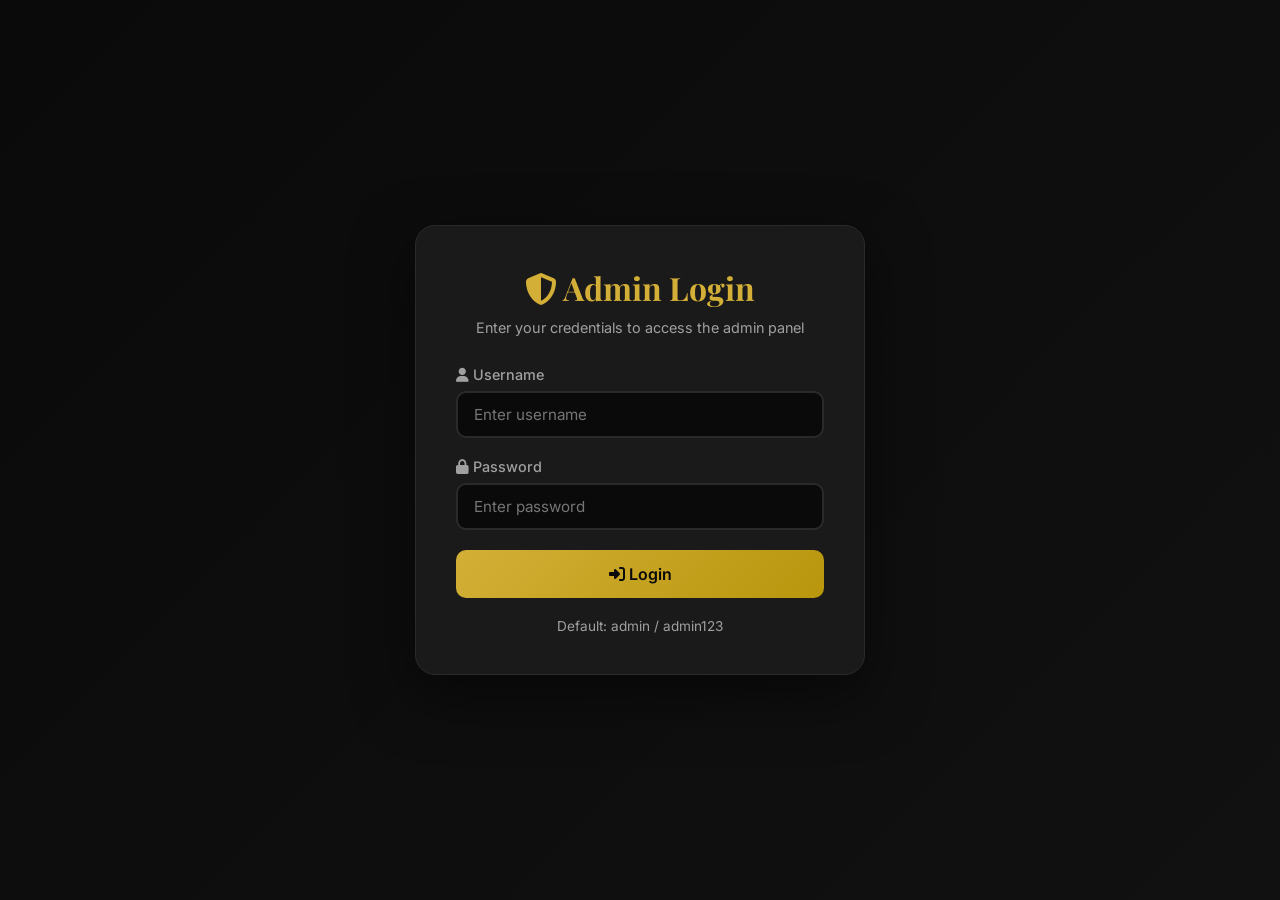
==== admin.html @ 23ca1e36 "Add admin panel HTML structure Initial commit of the admin panel HTML structure, including login and" ====
<!DOCTYPE html>
<html lang="en">
<head>
    <meta charset="UTF-8">
    <meta name="viewport" content="width=device-width, initial-scale=1.0">
    <title>Admin Panel - Sheikh Saadi</title>
    <link href="https://fonts.googleapis.com/css2?family=Inter:wght@400;500;600;700&family=Playfair+Display:wght@700&display=swap" rel="stylesheet">
    <link rel="stylesheet" href="https://cdnjs.cloudflare.com/ajax/libs/font-awesome/6.5.0/css/all.min.css">
    <style>
        :root {
            --gold: #d4af37;
            --gold-dark: #b8960c;
            --dark-bg: #0a0a0a;
            --dark-card: #111111;
            --dark-surface: #1a1a1a;
            --dark-border: #2a2a2a;
            --text-primary: #ffffff;
            --text-secondary: #a0a0a0;
            --danger: #ef4444;
            --success: #10b981;
        }
        * { margin: 0; padding: 0; box-sizing: border-box; }
        body {
            font-family: 'Inter', sans-serif;
            background: var(--dark-bg);
            color: var(--text-primary);
            min-height: 100vh;
        }
        .login-container {
            min-height: 100vh;
            display: flex;
            align-items: center;
            justify-content: center;
            padding: 20px;
            background: linear-gradient(135deg, var(--dark-bg) 0%, var(--dark-card) 100%);
        }
        .login-box {
            background: var(--dark-surface);
            border: 1px solid var(--dark-border);
            border-radius: 20px;
            padding: 40px;
            width: 100%;
            max-width: 450px;
            box-shadow: 0 20px 60px rgba(0, 0, 0, 0.5);
        }
        .login-header { text-align: center; margin-bottom: 30px; }
        .login-header h1 {
            font-family: 'Playfair Display', serif;
            font-size: 2rem;
            color: var(--gold);
            margin-bottom: 10px;
        }
        .login-header p { color: var(--text-secondary); font-size: 0.9rem; }
        .form-group { margin-bottom: 20px; }
        .form-group label {
            display: block;
            margin-bottom: 8px;
            font-size: 0.9rem;
            font-weight: 500;
            color: var(--text-secondary);
        }
        .form-group input, .form-group textarea {
            width: 100%;
            padding: 12px 16px;
            background: var(--dark-bg);
            border: 2px solid var(--dark-border);
            border-radius: 10px;
            color: var(--text-primary);
            font-family: 'Inter', sans-serif;
            font-size: 0.95rem;
            transition: all 0.3s ease;
        }
        .form-group input:focus, .form-group textarea:focus {
            outline: none;
            border-color: var(--gold);
        }
        .form-group textarea { resize: vertical; min-height: 100px; }
        .btn {
            width: 100%;
            padding: 14px;
            border: none;
            border-radius: 10px;
            font-family: 'Inter', sans-serif;
            font-size: 1rem;
            font-weight: 600;
            cursor: pointer;
            transition: all 0.3s ease;
        }
        .btn-primary {
            background: linear-gradient(135deg, var(--gold), var(--gold-dark));
            color: var(--dark-bg);
        }
        .btn-primary:hover {
            transform: translateY(-2px);
            box-shadow: 0 8px 25px rgba(212, 175, 55, 0.3);
        }
        .btn-secondary {
            background: var(--dark-border);
            color: var(--text-primary);
            margin-top: 10px;
        }
        .btn-small { padding: 10px 20px; font-size: 0.9rem; width: auto; }
        .dashboard { display: none; }
        .navbar {
            background: var(--dark-card);
            border-bottom: 1px solid var(--dark-border);
            padding: 20px 30px;
            display: flex;
            justify-content: space-between;
            align-items: center;
            flex-wrap: wrap;
            gap: 15px;
        }
        .navbar h1 {
            font-family: 'Playfair Display', serif;
            font-size: 1.5rem;
            color: var(--gold);
        }
        .navbar-actions { display: flex; gap: 15px; flex-wrap: wrap; }
        .container { max-width: 1400px; margin: 0 auto; padding: 30px; }
        .stats-grid {
            display: grid;
            grid-template-columns: repeat(auto-fit, minmax(250px, 1fr));
            gap: 20px;
            margin-bottom: 40px;
        }
        .stat-card {
            background: var(--dark-surface);
            border: 1px solid var(--dark-border);
            border-radius: 15px;
            padding: 25px;
            display: flex;
            align-items: center;
            gap: 20px;
        }
        .stat-icon {
            width: 60px; height: 60px;
            border-radius: 12px;
            display: flex; align-items: center; justify-content: center;
            font-size: 1.5rem;
        }
        .stat-icon.gold { background: rgba(212, 175, 55, 0.1); color: var(--gold); }
        .stat-icon.blue { background: rgba(59, 130, 246, 0.1); color: #3b82f6; }
        .stat-icon.green { background: rgba(16, 185, 129, 0.1); color: var(--success); }
        .stat-info h3 {
            font-family: 'Playfair Display', serif;
            font-size: 1.8rem; margin-bottom: 5px;
        }
        .stat-info p { color: var(--text-secondary); font-size: 0.9rem; }
        .section-header {
            display: flex; justify-content: space-between;
            align-items: center; margin-bottom: 30px; flex-wrap: wrap; gap: 15px;
        }
        .section-header h2 { font-family: 'Playfair Display', serif; font-size: 1.8rem; }
        .projects-grid {
            display: grid;
            grid-template-columns: repeat(auto-fill, minmax(350px, 1fr));
            gap: 25px;
        }
        .project-card {
            background: var(--dark-surface);
            border: 1px solid var(--dark-border);
            border-radius: 15px;
            overflow: hidden;
            transition: all 0.3s ease;
        }
        .project-card:hover {
            transform: translateY(-5px);
            border-color: var(--gold);
            box-shadow: 0 10px 40px rgba(212, 175, 55, 0.1);
        }
        .project-image { width: 100%; height: 200px; object-fit: cover; }
        .project-info { padding: 20px; }
        .project-tag {
            display: inline-block;
            background: rgba(212, 175, 55, 0.1);
            color: var(--gold);
            padding: 5px 12px;
            border-radius: 20px;
            font-size: 0.75rem;
            font-weight: 600;
            margin-bottom: 10px;
        }
        .project-info h3 { font-size: 1.2rem; margin-bottom: 10px; }
        .project-info p {
            color: var(--text-secondary);
            font-size: 0.9rem;
            margin-bottom: 15px;
            line-height: 1.6;
        }
        .project-actions { display: flex; gap: 10px; }
        .project-actions button {
            flex: 1; padding: 10px;
            border: none; border-radius: 8px;
            cursor: pointer; font-weight: 500;
            transition: all 0.3s ease;
        }
        .btn-edit { background: rgba(59, 130, 246, 0.1); color: #3b82f6; }
        .btn-edit:hover { background: #3b82f6; color: white; }
        .btn-delete { background: rgba(239, 68, 68, 0.1); color: var(--danger); }
        .btn-delete:hover { background: var(--danger); color: white; }
        .modal {
            display: none; position: fixed; inset: 0;
            background: rgba(0, 0, 0, 0.8);
            z-index: 1000;
            align-items: center; justify-content: center;
            padding: 20px;
        }
        .modal.active { display: flex; }
        .modal-content {
            background: var(--dark-surface);
            border: 1px solid var(--dark-border);
            border-radius: 20px;
            padding: 40px;
            width: 100%; max-width: 700px;
            max-height: 90vh; overflow-y: auto;
        }
        .modal-header {
            display: flex; justify-content: space-between;
            align-items: center; margin-bottom: 30px;
        }
        .modal-header h2 { font-family: 'Playfair Display', serif; font-size: 1.8rem; }
        .close-modal {
            background: none; border: none;
            color: var(--text-secondary);
            font-size: 1.5rem; cursor: pointer;
        }
        .close-modal:hover { color: var(--danger); }
        .image-upload {
            border: 2px dashed var(--dark-border);
            border-radius: 10px;
            padding: 30px; text-align: center;
            margin-bottom: 20px; cursor: pointer;
            transition: all 0.3s ease;
        }
        .image-upload:hover {
            border-color: var(--gold);
            background: rgba(212, 175, 55, 0.05);
        }
        .image-upload i { font-size: 2.5rem; color: var(--gold); margin-bottom: 10px; }
        .image-upload input { display: none; }
        .image-preview {
            width: 100%; max-height: 200px;
            object-fit: cover; border-radius: 10px;
            margin-top: 15px; display: none;
        }
        .image-preview.active { display: block; }
        .alert {
            padding: 15px 20px; border-radius: 10px;
            margin-bottom: 20px;
            display: none; align-items: center; gap: 10px;
        }
        .alert.active { display: flex; }
        .alert-success { background: rgba(16, 185, 129, 0.1); border: 1px solid var(--success); color: var(--success); }
        .alert-error { background: rgba(239, 68, 68, 0.1); border: 1px solid var(--danger); color: var(--danger); }
        .empty-state { text-align: center; padding: 60px 20px; color: var(--text-secondary); }
        .empty-state i { font-size: 4rem; color: var(--dark-border); margin-bottom: 20px; }
        .empty-state h3 { font-size: 1.5rem; margin-bottom: 10px; color: var(--text-primary); }
        .status-bar {
            background: var(--dark-surface);
            border: 1px solid var(--dark-border);
            border-radius: 10px;
            padding: 15px 20px;
            margin-bottom: 20px;
            display: none;
            align-items: center;
            gap: 12px;
        }
        .status-bar.active { display: flex; }
        .status-bar.syncing { border-color: #3b82f6; }
        .status-bar.success { border-color: var(--success); }
        .status-bar.error { border-color: var(--danger); }
        .loading-spinner {
            display: inline-block;
            width: 20px; height: 20px;
            border: 3px solid rgba(255,255,255,0.3);
            border-radius: 50%;
            border-top-color: var(--gold);
            animation: spin 1s ease-in-out infinite;
        }
        @keyframes spin { to { transform: rotate(360deg); } }
        @media (max-width: 768px) {
            .projects-grid { grid-template-columns: 1fr; }
            .navbar { flex-direction: column; }
            .stats-grid { grid-template-columns: 1fr; }
        }
    </style>
</head>
<body>

    <!-- Login Screen -->
    <div class="login-container" id="loginScreen">
        <div class="login-box">
            <div class="login-header">
                <h1><i class="fas fa-shield-alt"></i> Admin Login</h1>
                <p>Enter your credentials to access the admin panel</p>
            </div>
            <div class="alert alert-error" id="loginError">
                <i class="fas fa-exclamation-circle"></i>
                <span>Invalid username or password</span>
            </div>
            <form id="loginForm">
                <div class="form-group">
                    <label><i class="fas fa-user"></i> Username</label>
                    <input type="text" id="username" placeholder="Enter username" required>
                </div>
                <div class="form-group">
                    <label><i class="fas fa-lock"></i> Password</label>
                    <input type="password" id="password" placeholder="Enter password" required>
                </div>
                <button type="submit" class="btn btn-primary">
                    <i class="fas fa-sign-in-alt"></i> Login
                </button>
            </form>
            <p style="text-align: center; margin-top: 20px; color: var(--text-secondary); font-size: 0.85rem;">
                Default: admin / admin123
            </p>
        </div>
    </div>

    <!-- Dashboard -->
    <div class="dashboard" id="dashboard">
        <nav class="navbar">
            <h1><i class="fas fa-crown"></i> Admin Dashboard</h1>
            <div class="navbar-actions">
                <a href="index.html" target="_blank" class="btn btn-secondary btn-small">
                    <i class="fas fa-external-link-alt"></i> View Site
                </a>
                <button class="btn btn-primary btn-small" onclick="openModal()">
                    <i class="fas fa-plus"></i> Add Project
                </button>
                <button class="btn btn-secondary btn-small" onclick="logout()">
                    <i class="fas fa-sign-out-alt"></i> Logout
                </button>
            </div>
        </nav>

        <div class="container">
            <!-- Sync Status Bar -->
            <div class="status-bar" id="statusBar">
                <div class="loading-spinner"></div>
                <span id="statusText">Syncing with GitHub...</span>
            </div>

            <div class="stats-grid">
                <div class="stat-card">
                    <div class="stat-icon gold"><i class="fas fa-folder"></i></div>
                    <div class="stat-info">
                        <h3 id="totalProjects">0</h3>
                        <p>Total Projects</p>
                    </div>
                </div>
                <div class="stat-card">
                    <div class="stat-icon blue"><i class="fas fa-cloud"></i></div>
                    <div class="stat-info">
                        <h3 id="syncStatus">--</h3>
                        <p>GitHub Sync</p>
                    </div>
                </div>
                <div class="stat-card">
                    <div class="stat-icon green"><i class="fas fa-check-circle"></i></div>
                    <div class="stat-info">
                        <h3>Active</h3>
                        <p>Status</p>
                    </div>
                </div>
            </div>

            <div class="section-header">
                <h2><i class="fas fa-briefcase"></i> Manage Projects</h2>
                <button class="btn btn-secondary btn-small" onclick="loadFromGitHub()" style="width:auto;">
                    <i class="fas fa-sync-alt"></i> Refresh from GitHub
                </button>
            </div>

            <div class="projects-grid" id="projectsGrid"></div>

            <div class="empty-state" id="emptyState" style="display: none;">
                <i class="fas fa-inbox"></i>
                <h3>No Projects Yet</h3>
                <p>Click "Add Project" to create your first project</p>
            </div>
        </div>
    </div>

    <!-- Add/Edit Project Modal -->
    <div class="modal" id="projectModal">
        <div class="modal-content">
            <div class="modal-header">
                <h2 id="modalTitle"><i class="fas fa-plus-circle"></i> Add New Project</h2>
                <button class="close-modal" onclick="closeModal()"><i class="fas fa-times"></i></button>
            </div>

            <div class="alert alert-success" id="formSuccess">
                <i class="fas fa-check-circle"></i>
                <span>Project saved and synced to GitHub!</span>
            </div>

            <div class="alert alert-error" id="formError">
                <i class="fas fa-exclamation-circle"></i>
                <span id="formErrorText">Error saving project</span>
            </div>

            <form id="projectForm">
                <input type="hidden" id="projectId">
                
                <div class="form-group">
                    <label>Project Image</label>
                    <div class="image-upload" onclick="document.getElementById('projectImage').click()">
                        <i class="fas fa-cloud-upload-alt"></i>
                        <p>Click to upload image</p>
                        <small style="color: var(--text-secondary);">PNG, JPG or paste image URL below</small>
                        <input type="file" id="projectImage" accept="image/*" onchange="previewImage(this)">
                        <img id="imagePreview" class="image-preview" alt="Preview">
                    </div>
                </div>

                <div class="form-group">
                    <label>Or Paste Image URL</label>
                    <input type="url" id="imageUrl" placeholder="https://example.com/image.jpg" oninput="previewFromUrl(this.value)">
                </div>

                <div class="form-group">
                    <label>Project Title</label>
                    <input type="text" id="projectTitle" placeholder="e.g., Foodie's Kitchen - Restaurant Landing" required>
                </div>

                <div class="form-group">
                    <label>Category/Tag</label>
                    <input type="text" id="projectTag" placeholder="e.g., Restaurant, Beauty & Salon" required>
                </div>

                <div class="form-group">
                    <label>Description</label>
                    <textarea id="projectDescription" placeholder="Brief description of the project..." required></textarea>
                </div>

                <div class="form-group">
                    <label>Live Demo URL (Optional)</label>
                    <input type="url" id="projectUrl" placeholder="https://example.com">
                </div>

                <button type="submit" class="btn btn-primary" id="saveBtn">
                    <i class="fas fa-save"></i> Save & Sync to GitHub
                </button>
                <button type="button" class="btn btn-secondary" onclick="closeModal()">Cancel</button>
            </form>
        </div>
    </div>

    <!-- Config -->
    <script src="config.js"></script>

    <script>
        // ===== AUTHENTICATION =====
        const ADMIN_CREDENTIALS = { username: 'admin', password: 'admin123' };
        let projects = [];
        let fileSha = null;

        if (localStorage.getItem('isLoggedIn') === 'true') {
            showDashboard();
        }

        document.getElementById('loginForm').addEventListener('submit', function(e) {
            e.preventDefault();
            const username = document.getElementById('username').value;
            const password = document.getElementById('password').value;

            if (username === ADMIN_CREDENTIALS.username && password === ADMIN_CREDENTIALS.password) {
                localStorage.setItem('isLoggedIn', 'true');
                showDashboard();
            } else {
                document.getElementById('loginError').classList.add('active');
                setTimeout(() => document.getElementById('loginError').classList.remove('active'), 3000);
            }
        });

        function showDashboard() {
            document.getElementById('loginScreen').style.display = 'none';
            document.getElementById('dashboard').style.display = 'block';
            loadFromGitHub();
        }

        function logout() {
            localStorage.removeItem('isLoggedIn');
            location.reload();
        }

        // ===== GITHUB API FUNCTIONS =====
        const API_BASE = `https://api.github.com/repos/${GITHUB_CONFIG.username}/${GITHUB_CONFIG.repo}/contents/${GITHUB_CONFIG.path}`;
        const headers = {
            'Authorization': `token ${GITHUB_CONFIG.token}`,
            'Accept': 'application/vnd.github.v3+json'
        };

        function showStatus(message, type = 'syncing') {
            const bar = document.getElementById('statusBar');
            const text = document.getElementById('statusText');
            bar.className = `status-bar active ${type}`;
            text.textContent = message;
            
            if (type === 'success' || type === 'error') {
                setTimeout(() => bar.classList.remove('active'), 3000);
            }
        }

        async function loadFromGitHub() {
            showStatus('Loading projects from GitHub...', 'syncing');
            document.getElementById('syncStatus').textContent = '...';

            try {
                const response = await fetch(API_BASE, { headers });
                
                if (!response.ok) {
                    if (response.status === 404) {
                        projects = getDefaultProjects();
                        await saveToGitHub();
                        return;
                    }
                    throw new Error('Failed to fetch from GitHub');
                }

                const data = await response.json();
                fileSha = data.sha;
                const content = atob(data.content);
                projects = JSON.parse(content);

                showStatus('✅ Loaded from GitHub successfully!', 'success');
                document.getElementById('syncStatus').textContent = 'Connected';
                renderProjects();

            } catch (error) {
                console.error('GitHub load error:', error);
                showStatus('❌ Failed to load from GitHub. Using local data.', 'error');
                document.getElementById('syncStatus').textContent = 'Error';
                
                const local = localStorage.getItem('projects');
                projects = local ? JSON.parse(local) : getDefaultProjects();
                renderProjects();
            }
        }

        async function saveToGitHub() {
            showStatus('Syncing to GitHub...', 'syncing');

            try {
                const content = btoa(JSON.stringify(projects, null, 2));
                
                const body = {
                    message: `Update projects - ${new Date().toISOString()}`,
                    content: content,
                    branch: GITHUB_CONFIG.branch
                };

                if (fileSha) {
                    body.sha = fileSha;
                }

                const response = await fetch(API_BASE, {
                    method: 'PUT',
                    headers: headers,
                    body: JSON.stringify(body)
                });

                if (!response.ok) {
                    const err = await response.json();
                    throw new Error(err.message || 'GitHub save failed');
                }

                const data = await response.json();
                fileSha = data.content.sha;

                showStatus('✅ Synced to GitHub successfully!', 'success');
                document.getElementById('syncStatus').textContent = 'Synced';
                localStorage.setItem('projects', JSON.stringify(projects));

                return true;

            } catch (error) {
                console.error('GitHub save error:', error);
                showStatus('❌ GitHub sync failed. Saved locally only.', 'error');
                document.getElementById('syncStatus').textContent = 'Failed';
                localStorage.setItem('projects', JSON.stringify(projects));
                return false;
            }
        }

        function getDefaultProjects() {
            return [
                {
                    id: 1,
                    title: "Foodie's Kitchen - Restaurant Landing",
                    tag: "Restaurant",
                    description: "A modern landing page for a local restaurant.",
                    image: "https://images.unsplash.com/photo-1555396273?w=600",
                    url: "#"
                },
                {
                    id: 2,
                    title: "Glow Salon - Beauty Parlour",
                    tag: "Beauty & Salon",
                    description: "Elegant landing page for a beauty salon.",
                    image: "https://images.unsplash.com/photo-1560066984?w=600",
                    url: "#"
                },
                {
                    id: 3,
                    title: "MediCare Clinic - Health Center",
                    tag: "Healthcare",
                    description: "Professional landing page for a local clinic.",
                    image: "https://images.unsplash.com/photo-1576091160399?w=600",
                    url: "#"
                }
            ];
        }

        // ===== RENDER PROJECTS =====
        function renderProjects() {
            const grid = document.getElementById('projectsGrid');
            const emptyState = document.getElementById('emptyState');
            
            document.getElementById('totalProjects').textContent = projects.length;

            if (projects.length === 0) {
                grid.innerHTML = '';
                emptyState.style.display = 'block';
                return;
            }

            emptyState.style.display = 'none';
            grid.innerHTML = projects.map(project => `
                <div class="project-card">
                    <img src="${project.image}" alt="${project.title}" class="project-image">
                    <div class="project-info">
                        <span class="project-tag">${project.tag}</span>
                        <h3>${project.title}</h3>
                        <p>${project.description}</p>
                        <div class="project-actions">
                            <button class="btn-edit" onclick="editProject(${project.id})">
                                <i class="fas fa-edit"></i> Edit
                            </button>
                            <button class="btn-delete" onclick="deleteProject(${project.id})">
                                <i class="fas fa-trash"></i> Delete
                            </button>
                        </div>
                    </div>
                </div>
            `).join('');
        }

        // ===== MODAL FUNCTIONS =====
        function openModal(editMode = false) {
            document.getElementById('projectModal').classList.add('active');
            document.getElementById('modalTitle').innerHTML = editMode ? 
                '<i class="fas fa-edit"></i> Edit Project' : 
                '<i class="fas fa-plus-circle"></i> Add New Project';
            document.getElementById('formSuccess').classList.remove('active');
            document.getElementById('formError').classList.remove('active');
            
            if (!editMode) {
                document.getElementById('projectForm').reset();
                document.getElementById('imagePreview').classList.remove('active');
                document.getElementById('projectId').value = '';
            }
        }

        function closeModal() {
            document.getElementById('projectModal').classList.remove('active');
        }

        function previewImage(input) {
            if (input.files && input.files[0]) {
                const reader = new FileReader();
                reader.onload = function(e) {
                    document.getElementById('imagePreview').src = e.target.result;
                    document.getElementById('imagePreview').classList.add('active');
                };
                reader.readAsDataURL(input.files[0]);
            }
        }

        function previewFromUrl(url) {
            if (url) {
                document.getElementById('imagePreview').src = url;
                document.getElementById('imagePreview').classList.add('active');
            }
        }

        // ===== SAVE PROJECT =====
        document.getElementById('projectForm').addEventListener('submit', async function(e) {
            e.preventDefault();
            
            const saveBtn = document.getElementById('saveBtn');
            const originalText = saveBtn.innerHTML;
            saveBtn.innerHTML = '<div class="loading-spinner"></div> Saving...';
            saveBtn.disabled = true;

            const id = document.getElementById('projectId').value;
            const imagePreview = document.getElementById('imagePreview');
            const imageUrl = document.getElementById('imageUrl').value;

            const projectData = {
                id: id ? parseInt(id) : Date.now(),
                title: document.getElementById('projectTitle').value,
                tag: document.getElementById('projectTag').value,
                description: document.getElementById('projectDescription').value,
                url: document.getElementById('projectUrl').value || '#',
                image: imageUrl || (imagePreview.src && imagePreview.classList.contains('active') ? imagePreview.src : 'https://via.placeholder.com/600x400')
            };

            if (id) {
                const index = projects.findIndex(p => p.id == id);
                if (index !== -1) projects[index] = projectData;
            } else {
                projects.push(projectData);
            }

            const success = await saveToGitHub();

            saveBtn.innerHTML = originalText;
            saveBtn.disabled = false;

            if (success) {
                document.getElementById('formSuccess').classList.add('active');
                setTimeout(() => {
                    closeModal();
                    renderProjects();
                    document.getElementById('formSuccess').classList.remove('active');
                }, 1500);
            } else {
                document.getElementById('formErrorText').textContent = 'Saved locally but GitHub sync failed. Check your token.';
                document.getElementById('formError').classList.add('active');
            }
        });

        // ===== EDIT PROJECT =====
        function editProject(id) {
            const project = projects.find(p => p.id === id);
            if (project) {
                document.getElementById('projectId').value = project.id;
                document.getElementById('projectTitle').value = project.title;
                document.getElementById('projectTag').value = project.tag;
                document.getElementById('projectDescription').value = project.description;
                document.getElementById('projectUrl').value = project.url;
                document.getElementById('imageUrl').value = project.image.startsWith('http') ? project.image : '';
                
                const preview = document.getElementById('imagePreview');
                preview.src = project.image;
                preview.classList.add('active');
                
                openModal(true);
            }
        }

        // ===== DELETE PROJECT =====
        async function deleteProject(id) {
            if (!confirm('Are you sure you want to delete this project?')) return;

            projects = projects.filter(p => p.id !== id);
            const success = await saveToGitHub();
            
            if (success) {
                renderProjects();
            } else {
                renderProjects();
            }
        }

        // Close modal on outside click
        document.getElementById('projectModal').addEventListener('click', function(e) {
            if (e.target === this) closeModal();
        });
    </script>
</body>
</html>
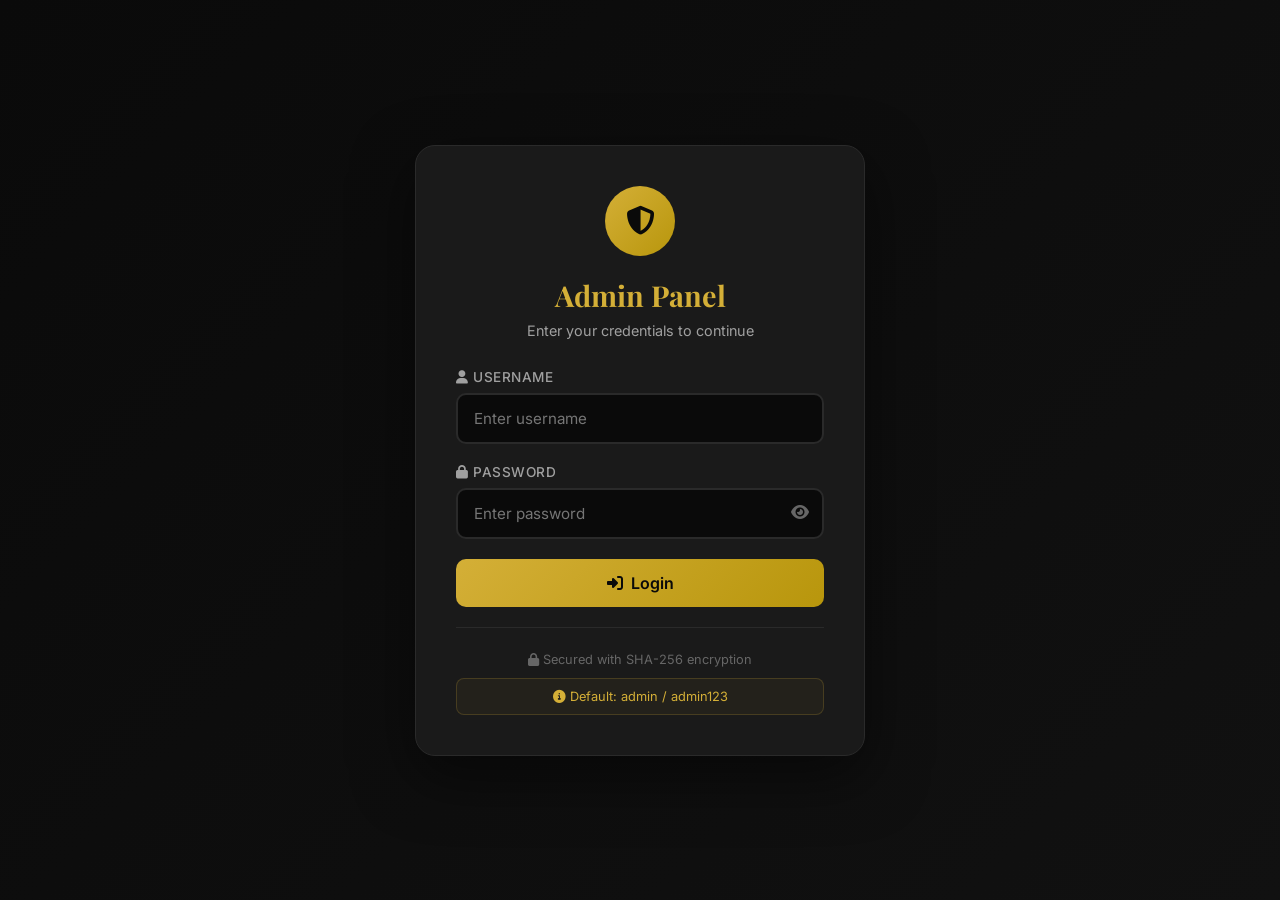
==== commit c962c6fc: "Update print statement from 'Hello' to 'Goodbye'" ====
--- a/admin.html
+++ b/admin.html
@@ -10,22 +10,32 @@
         :root {
             --gold: #d4af37;
             --gold-dark: #b8960c;
+            --gold-light: #f4e4a6;
             --dark-bg: #0a0a0a;
             --dark-card: #111111;
             --dark-surface: #1a1a1a;
             --dark-border: #2a2a2a;
             --text-primary: #ffffff;
             --text-secondary: #a0a0a0;
+            --text-muted: #666666;
             --danger: #ef4444;
             --success: #10b981;
-        }
+            --warning: #f59e0b;
+            --info: #3b82f6;
+            --shadow: 0 20px 60px rgba(0, 0, 0, 0.5);
+            --transition: all 0.3s ease;
+        }
+
         * { margin: 0; padding: 0; box-sizing: border-box; }
+
         body {
             font-family: 'Inter', sans-serif;
             background: var(--dark-bg);
             color: var(--text-primary);
             min-height: 100vh;
         }
+
+        /* ===== LOGIN SCREEN ===== */
         .login-container {
             min-height: 100vh;
             display: flex;
@@ -34,6 +44,7 @@
             padding: 20px;
             background: linear-gradient(135deg, var(--dark-bg) 0%, var(--dark-card) 100%);
         }
+
         .login-box {
             background: var(--dark-surface);
             border: 1px solid var(--dark-border);
@@ -41,40 +52,94 @@
             padding: 40px;
             width: 100%;
             max-width: 450px;
-            box-shadow: 0 20px 60px rgba(0, 0, 0, 0.5);
-        }
-        .login-header { text-align: center; margin-bottom: 30px; }
+            box-shadow: var(--shadow);
+        }
+
+        .login-header {
+            text-align: center;
+            margin-bottom: 30px;
+        }
+
+        .login-header .logo-icon {
+            width: 70px;
+            height: 70px;
+            background: linear-gradient(135deg, var(--gold), var(--gold-dark));
+            border-radius: 50%;
+            display: flex;
+            align-items: center;
+            justify-content: center;
+            margin: 0 auto 20px;
+            font-size: 1.8rem;
+            color: var(--dark-bg);
+        }
+
         .login-header h1 {
             font-family: 'Playfair Display', serif;
-            font-size: 2rem;
+            font-size: 1.8rem;
             color: var(--gold);
-            margin-bottom: 10px;
-        }
-        .login-header p { color: var(--text-secondary); font-size: 0.9rem; }
+            margin-bottom: 8px;
+        }
+
+        .login-header p {
+            color: var(--text-secondary);
+            font-size: 0.9rem;
+        }
+
         .form-group { margin-bottom: 20px; }
+
         .form-group label {
             display: block;
             margin-bottom: 8px;
-            font-size: 0.9rem;
+            font-size: 0.85rem;
             font-weight: 500;
             color: var(--text-secondary);
-        }
+            text-transform: uppercase;
+            letter-spacing: 0.5px;
+        }
+
         .form-group input, .form-group textarea {
             width: 100%;
-            padding: 12px 16px;
+            padding: 14px 16px;
             background: var(--dark-bg);
             border: 2px solid var(--dark-border);
             border-radius: 10px;
             color: var(--text-primary);
             font-family: 'Inter', sans-serif;
             font-size: 0.95rem;
-            transition: all 0.3s ease;
-        }
+            transition: var(--transition);
+        }
+
         .form-group input:focus, .form-group textarea:focus {
             outline: none;
             border-color: var(--gold);
-        }
+            box-shadow: 0 0 0 3px rgba(212, 175, 55, 0.1);
+        }
+
         .form-group textarea { resize: vertical; min-height: 100px; }
+
+        .password-wrapper {
+            position: relative;
+        }
+
+        .password-wrapper input {
+            padding-right: 45px;
+        }
+
+        .toggle-password {
+            position: absolute;
+            right: 15px;
+            top: 50%;
+            transform: translateY(-50%);
+            background: none;
+            border: none;
+            color: var(--text-muted);
+            cursor: pointer;
+            font-size: 1rem;
+            transition: var(--transition);
+        }
+
+        .toggle-password:hover { color: var(--gold); }
+
         .btn {
             width: 100%;
             padding: 14px;
@@ -84,23 +149,118 @@
             font-size: 1rem;
             font-weight: 600;
             cursor: pointer;
-            transition: all 0.3s ease;
-        }
+            transition: var(--transition);
+            display: flex;
+            align-items: center;
+            justify-content: center;
+            gap: 8px;
+        }
+
         .btn-primary {
             background: linear-gradient(135deg, var(--gold), var(--gold-dark));
             color: var(--dark-bg);
         }
+
         .btn-primary:hover {
             transform: translateY(-2px);
             box-shadow: 0 8px 25px rgba(212, 175, 55, 0.3);
         }
+
+        .btn-primary:disabled {
+            opacity: 0.6;
+            cursor: not-allowed;
+            transform: none;
+        }
+
         .btn-secondary {
             background: var(--dark-border);
             color: var(--text-primary);
             margin-top: 10px;
         }
-        .btn-small { padding: 10px 20px; font-size: 0.9rem; width: auto; }
+
+        .btn-secondary:hover { background: var(--dark-bg); }
+
+        .btn-danger {
+            background: var(--danger);
+            color: white;
+        }
+
+        .btn-danger:hover { background: #dc2626; }
+
+        .btn-small {
+            padding: 10px 20px;
+            font-size: 0.9rem;
+            width: auto;
+        }
+
+        .alert {
+            padding: 14px 18px;
+            border-radius: 10px;
+            margin-bottom: 20px;
+            display: none;
+            align-items: center;
+            gap: 10px;
+            font-size: 0.9rem;
+        }
+
+        .alert.active { display: flex; }
+        .alert-success { background: rgba(16, 185, 129, 0.1); border: 1px solid var(--success); color: var(--success); }
+        .alert-error { background: rgba(239, 68, 68, 0.1); border: 1px solid var(--danger); color: var(--danger); }
+        .alert-warning { background: rgba(245, 158, 11, 0.1); border: 1px solid var(--warning); color: var(--warning); }
+        .alert-info { background: rgba(59, 130, 246, 0.1); border: 1px solid var(--info); color: var(--info); }
+
+        .password-requirements {
+            background: var(--dark-bg);
+            border: 1px solid var(--dark-border);
+            border-radius: 10px;
+            padding: 15px;
+            margin-bottom: 20px;
+        }
+
+        .password-requirements h4 {
+            font-size: 0.85rem;
+            color: var(--text-secondary);
+            margin-bottom: 10px;
+        }
+
+        .req-item {
+            display: flex;
+            align-items: center;
+            gap: 8px;
+            font-size: 0.82rem;
+            color: var(--text-muted);
+            margin-bottom: 6px;
+            transition: var(--transition);
+        }
+
+        .req-item.met { color: var(--success); }
+        .req-item i { font-size: 0.75rem; width: 16px; }
+
+        .login-footer {
+            text-align: center;
+            margin-top: 20px;
+            padding-top: 20px;
+            border-top: 1px solid var(--dark-border);
+        }
+
+        .login-footer small {
+            color: var(--text-muted);
+            font-size: 0.8rem;
+        }
+
+        .login-footer .default-info {
+            background: rgba(212, 175, 55, 0.05);
+            border: 1px solid rgba(212, 175, 55, 0.2);
+            border-radius: 8px;
+            padding: 10px;
+            margin-top: 10px;
+            font-size: 0.8rem;
+            color: var(--gold);
+        }
+
+        /* ===== DASHBOARD ===== */
         .dashboard { display: none; }
+
         .navbar {
             background: var(--dark-card);
             border-bottom: 1px solid var(--dark-border);
@@ -111,19 +271,44 @@
             flex-wrap: wrap;
             gap: 15px;
         }
+
         .navbar h1 {
             font-family: 'Playfair Display', serif;
             font-size: 1.5rem;
             color: var(--gold);
-        }
-        .navbar-actions { display: flex; gap: 15px; flex-wrap: wrap; }
-        .container { max-width: 1400px; margin: 0 auto; padding: 30px; }
+            display: flex;
+            align-items: center;
+            gap: 10px;
+        }
+
+        .navbar-actions {
+            display: flex;
+            gap: 12px;
+            flex-wrap: wrap;
+            align-items: center;
+        }
+
+        .session-info {
+            color: var(--text-secondary);
+            font-size: 0.85rem;
+            display: flex;
+            align-items: center;
+            gap: 6px;
+        }
+
+        .container {
+            max-width: 1400px;
+            margin: 0 auto;
+            padding: 30px;
+        }
+
         .stats-grid {
             display: grid;
             grid-template-columns: repeat(auto-fit, minmax(250px, 1fr));
             gap: 20px;
             margin-bottom: 40px;
         }
+
         .stat-card {
             background: var(--dark-surface);
             border: 1px solid var(--dark-border);
@@ -132,45 +317,76 @@
             display: flex;
             align-items: center;
             gap: 20px;
-        }
+            transition: var(--transition);
+        }
+
+        .stat-card:hover {
+            border-color: var(--gold);
+            transform: translateY(-3px);
+        }
+
         .stat-icon {
             width: 60px; height: 60px;
             border-radius: 12px;
             display: flex; align-items: center; justify-content: center;
             font-size: 1.5rem;
-        }
+            flex-shrink: 0;
+        }
+
         .stat-icon.gold { background: rgba(212, 175, 55, 0.1); color: var(--gold); }
-        .stat-icon.blue { background: rgba(59, 130, 246, 0.1); color: #3b82f6; }
+        .stat-icon.blue { background: rgba(59, 130, 246, 0.1); color: var(--info); }
         .stat-icon.green { background: rgba(16, 185, 129, 0.1); color: var(--success); }
+        .stat-icon.purple { background: rgba(139, 92, 246, 0.1); color: #8b5cf6; }
+
         .stat-info h3 {
             font-family: 'Playfair Display', serif;
-            font-size: 1.8rem; margin-bottom: 5px;
-        }
-        .stat-info p { color: var(--text-secondary); font-size: 0.9rem; }
+            font-size: 1.8rem;
+            margin-bottom: 5px;
+        }
+
+        .stat-info p { color: var(--text-secondary); font-size: 0.85rem; }
+
         .section-header {
-            display: flex; justify-content: space-between;
-            align-items: center; margin-bottom: 30px; flex-wrap: wrap; gap: 15px;
-        }
-        .section-header h2 { font-family: 'Playfair Display', serif; font-size: 1.8rem; }
+            display: flex;
+            justify-content: space-between;
+            align-items: center;
+            margin-bottom: 30px;
+            flex-wrap: wrap;
+            gap: 15px;
+        }
+
+        .section-header h2 {
+            font-family: 'Playfair Display', serif;
+            font-size: 1.8rem;
+            display: flex;
+            align-items: center;
+            gap: 10px;
+        }
+
         .projects-grid {
             display: grid;
             grid-template-columns: repeat(auto-fill, minmax(350px, 1fr));
             gap: 25px;
         }
+
         .project-card {
             background: var(--dark-surface);
             border: 1px solid var(--dark-border);
             border-radius: 15px;
             overflow: hidden;
-            transition: all 0.3s ease;
-        }
+            transition: var(--transition);
+        }
+
         .project-card:hover {
             transform: translateY(-5px);
             border-color: var(--gold);
             box-shadow: 0 10px 40px rgba(212, 175, 55, 0.1);
         }
+
         .project-image { width: 100%; height: 200px; object-fit: cover; }
+
         .project-info { padding: 20px; }
+
         .project-tag {
             display: inline-block;
             background: rgba(212, 175, 55, 0.1);
@@ -181,81 +397,126 @@
             font-weight: 600;
             margin-bottom: 10px;
         }
-        .project-info h3 { font-size: 1.2rem; margin-bottom: 10px; }
+
+        .project-info h3 { font-size: 1.1rem; margin-bottom: 10px; }
+
         .project-info p {
             color: var(--text-secondary);
-            font-size: 0.9rem;
+            font-size: 0.88rem;
             margin-bottom: 15px;
             line-height: 1.6;
         }
+
         .project-actions { display: flex; gap: 10px; }
+
         .project-actions button {
-            flex: 1; padding: 10px;
-            border: none; border-radius: 8px;
-            cursor: pointer; font-weight: 500;
-            transition: all 0.3s ease;
-        }
-        .btn-edit { background: rgba(59, 130, 246, 0.1); color: #3b82f6; }
-        .btn-edit:hover { background: #3b82f6; color: white; }
+            flex: 1;
+            padding: 10px;
+            border: none;
+            border-radius: 8px;
+            cursor: pointer;
+            font-weight: 500;
+            font-size: 0.85rem;
+            transition: var(--transition);
+        }
+
+        .btn-edit { background: rgba(59, 130, 246, 0.1); color: var(--info); }
+        .btn-edit:hover { background: var(--info); color: white; }
         .btn-delete { background: rgba(239, 68, 68, 0.1); color: var(--danger); }
         .btn-delete:hover { background: var(--danger); color: white; }
+
+        /* ===== MODAL ===== */
         .modal {
-            display: none; position: fixed; inset: 0;
-            background: rgba(0, 0, 0, 0.8);
+            display: none;
+            position: fixed;
+            inset: 0;
+            background: rgba(0, 0, 0, 0.85);
             z-index: 1000;
-            align-items: center; justify-content: center;
+            align-items: center;
+            justify-content: center;
             padding: 20px;
-        }
+            backdrop-filter: blur(5px);
+        }
+
         .modal.active { display: flex; }
+
         .modal-content {
             background: var(--dark-surface);
             border: 1px solid var(--dark-border);
             border-radius: 20px;
             padding: 40px;
-            width: 100%; max-width: 700px;
-            max-height: 90vh; overflow-y: auto;
-        }
+            width: 100%;
+            max-width: 700px;
+            max-height: 90vh;
+            overflow-y: auto;
+        }
+
         .modal-header {
-            display: flex; justify-content: space-between;
-            align-items: center; margin-bottom: 30px;
-        }
-        .modal-header h2 { font-family: 'Playfair Display', serif; font-size: 1.8rem; }
+            display: flex;
+            justify-content: space-between;
+            align-items: center;
+            margin-bottom: 30px;
+            padding-bottom: 20px;
+            border-bottom: 1px solid var(--dark-border);
+        }
+
+        .modal-header h2 {
+            font-family: 'Playfair Display', serif;
+            font-size: 1.6rem;
+            display: flex;
+            align-items: center;
+            gap: 10px;
+        }
+
         .close-modal {
-            background: none; border: none;
+            background: none;
+            border: none;
             color: var(--text-secondary);
-            font-size: 1.5rem; cursor: pointer;
-        }
+            font-size: 1.5rem;
+            cursor: pointer;
+            transition: var(--transition);
+        }
+
         .close-modal:hover { color: var(--danger); }
+
         .image-upload {
             border: 2px dashed var(--dark-border);
             border-radius: 10px;
-            padding: 30px; text-align: center;
-            margin-bottom: 20px; cursor: pointer;
-            transition: all 0.3s ease;
-        }
+            padding: 30px;
+            text-align: center;
+            margin-bottom: 20px;
+            cursor: pointer;
+            transition: var(--transition);
+        }
+
         .image-upload:hover {
             border-color: var(--gold);
             background: rgba(212, 175, 55, 0.05);
         }
+
         .image-upload i { font-size: 2.5rem; color: var(--gold); margin-bottom: 10px; }
         .image-upload input { display: none; }
+
         .image-preview {
-            width: 100%; max-height: 200px;
-            object-fit: cover; border-radius: 10px;
-            margin-top: 15px; display: none;
-        }
+            width: 100%;
+            max-height: 200px;
+            object-fit: cover;
+            border-radius: 10px;
+            margin-top: 15px;
+            display: none;
+        }
+
         .image-preview.active { display: block; }
-        .alert {
-            padding: 15px 20px; border-radius: 10px;
-            margin-bottom: 20px;
-            display: none; align-items: center; gap: 10px;
-        }
-        .alert.active { display: flex; }
-        .alert-success { background: rgba(16, 185, 129, 0.1); border: 1px solid var(--success); color: var(--success); }
-        .alert-error { background: rgba(239, 68, 68, 0.1); border: 1px solid var(--danger); color: var(--danger); }
-        .empty-state { text-align: center; padding: 60px 20px; color: var(--text-secondary); }
+
+        .empty-state {
+            text-align: center;
+            padding: 60px 20px;
+            color: var(--text-secondary);
+        }
+
         .empty-state i { font-size: 4rem; color: var(--dark-border); margin-bottom: 20px; }
         .empty-state h3 { font-size: 1.5rem; margin-bottom: 10px; color: var(--text-primary); }
+
         .status-bar {
             background: var(--dark-surface);
             border: 1px solid var(--dark-border);
@@ -265,11 +526,14 @@
             display: none;
             align-items: center;
             gap: 12px;
-        }
+            font-size: 0.9rem;
+        }
+
         .status-bar.active { display: flex; }
-        .status-bar.syncing { border-color: #3b82f6; }
+        .status-bar.syncing { border-color: var(--info); }
         .status-bar.success { border-color: var(--success); }
         .status-bar.error { border-color: var(--danger); }
+
         .loading-spinner {
             display: inline-block;
             width: 20px; height: 20px;
@@ -278,56 +542,197 @@
             border-top-color: var(--gold);
             animation: spin 1s ease-in-out infinite;
         }
+
         @keyframes spin { to { transform: rotate(360deg); } }
+
+        /* ===== PASSWORD CHANGE MODAL ===== */
+        .password-change-section {
+            background: var(--dark-bg);
+            border: 1px solid var(--dark-border);
+            border-radius: 12px;
+            padding: 25px;
+            margin-top: 20px;
+        }
+
+        .password-change-section h3 {
+            font-size: 1.1rem;
+            margin-bottom: 15px;
+            display: flex;
+            align-items: center;
+            gap: 10px;
+        }
+
+        .password-strength {
+            height: 6px;
+            background: var(--dark-border);
+            border-radius: 3px;
+            margin-top: 10px;
+            overflow: hidden;
+        }
+
+        .password-strength-bar {
+            height: 100%;
+            width: 0%;
+            border-radius: 3px;
+            transition: all 0.3s ease;
+        }
+
+        .strength-weak { width: 33%; background: var(--danger); }
+        .strength-medium { width: 66%; background: var(--warning); }
+        .strength-strong { width: 100%; background: var(--success); }
+
+        .strength-text {
+            font-size: 0.8rem;
+            margin-top: 5px;
+            color: var(--text-muted);
+        }
+
         @media (max-width: 768px) {
             .projects-grid { grid-template-columns: 1fr; }
             .navbar { flex-direction: column; }
             .stats-grid { grid-template-columns: 1fr; }
+            .login-box { padding: 30px 20px; }
         }
     </style>
 </head>
 <body>
 
-    <!-- Login Screen -->
+    <!-- ===== LOGIN SCREEN ===== -->
     <div class="login-container" id="loginScreen">
         <div class="login-box">
             <div class="login-header">
-                <h1><i class="fas fa-shield-alt"></i> Admin Login</h1>
-                <p>Enter your credentials to access the admin panel</p>
+                <div class="logo-icon">
+                    <i class="fas fa-shield-alt"></i>
+                </div>
+                <h1>Admin Panel</h1>
+                <p id="loginSubtitle">Enter your credentials to continue</p>
             </div>
-            <div class="alert alert-error" id="loginError">
-                <i class="fas fa-exclamation-circle"></i>
-                <span>Invalid username or password</span>
-            </div>
+
+            <div class="alert alert-error" id="loginError"></div>
+            <div class="alert alert-warning" id="loginWarning"></div>
+
             <form id="loginForm">
                 <div class="form-group">
                     <label><i class="fas fa-user"></i> Username</label>
-                    <input type="text" id="username" placeholder="Enter username" required>
+                    <input type="text" id="loginUsername" placeholder="Enter username" autocomplete="off" required>
                 </div>
                 <div class="form-group">
                     <label><i class="fas fa-lock"></i> Password</label>
-                    <input type="password" id="password" placeholder="Enter password" required>
-                </div>
-                <button type="submit" class="btn btn-primary">
+                    <div class="password-wrapper">
+                        <input type="password" id="loginPassword" placeholder="Enter password" required>
+                        <button type="button" class="toggle-password" onclick="togglePassword('loginPassword', this)">
+                            <i class="fas fa-eye"></i>
+                        </button>
+                    </div>
+                </div>
+                <button type="submit" class="btn btn-primary" id="loginBtn">
                     <i class="fas fa-sign-in-alt"></i> Login
                 </button>
             </form>
-            <p style="text-align: center; margin-top: 20px; color: var(--text-secondary); font-size: 0.85rem;">
-                Default: admin / admin123
-            </p>
+
+            <div class="login-footer">
+                <small><i class="fas fa-lock"></i> Secured with SHA-256 encryption</small>
+                <div class="default-info" id="defaultInfo">
+                    <i class="fas fa-info-circle"></i> Default: admin / admin123
+                </div>
+            </div>
         </div>
     </div>
 
-    <!-- Dashboard -->
+    <!-- ===== PASSWORD CHANGE SCREEN (First Time) ===== -->
+    <div class="login-container" id="passwordChangeScreen" style="display: none;">
+        <div class="login-box">
+            <div class="login-header">
+                <div class="logo-icon" style="background: linear-gradient(135deg, var(--warning), #d97706);">
+                    <i class="fas fa-key"></i>
+                </div>
+                <h1>Change Password</h1>
+                <p>This is your first login. Please set a new password.</p>
+            </div>
+
+            <div class="alert alert-info" id="changeInfo">
+                <i class="fas fa-info-circle"></i>
+                <span>For security, you must change the default password before continuing.</span>
+            </div>
+
+            <div class="alert alert-error" id="changeError"></div>
+            <div class="alert alert-success" id="changeSuccess"></div>
+
+            <div class="password-requirements">
+                <h4><i class="fas fa-shield-alt"></i> Password Requirements</h4>
+                <div class="req-item" id="req-length">
+                    <i class="fas fa-circle"></i> At least 8 characters
+                </div>
+                <div class="req-item" id="req-upper">
+                    <i class="fas fa-circle"></i> One uppercase letter (A-Z)
+                </div>
+                <div class="req-item" id="req-lower">
+                    <i class="fas fa-circle"></i> One lowercase letter (a-z)
+                </div>
+                <div class="req-item" id="req-number">
+                    <i class="fas fa-circle"></i> One number (0-9)
+                </div>
+                <div class="req-item" id="req-special">
+                    <i class="fas fa-circle"></i> One special character (!@#$%^&*)
+                </div>
+            </div>
+
+            <form id="changePasswordForm">
+                <div class="form-group">
+                    <label><i class="fas fa-lock"></i> Current Password</label>
+                    <div class="password-wrapper">
+                        <input type="password" id="currentPassword" placeholder="Enter current password" required>
+                        <button type="button" class="toggle-password" onclick="togglePassword('currentPassword', this)">
+                            <i class="fas fa-eye"></i>
+                        </button>
+                    </div>
+                </div>
+                <div class="form-group">
+                    <label><i class="fas fa-key"></i> New Password</label>
+                    <div class="password-wrapper">
+                        <input type="password" id="newPassword" placeholder="Enter new password" required oninput="checkPasswordStrength(this.value)">
+                        <button type="button" class="toggle-password" onclick="togglePassword('newPassword', this)">
+                            <i class="fas fa-eye"></i>
+                        </button>
+                    </div>
+                    <div class="password-strength">
+                        <div class="password-strength-bar" id="strengthBar"></div>
+                    </div>
+                    <div class="strength-text" id="strengthText">Password strength</div>
+                </div>
+                <div class="form-group">
+                    <label><i class="fas fa-check-circle"></i> Confirm New Password</label>
+                    <div class="password-wrapper">
+                        <input type="password" id="confirmPassword" placeholder="Confirm new password" required>
+                        <button type="button" class="toggle-password" onclick="togglePassword('confirmPassword', this)">
+                            <i class="fas fa-eye"></i>
+                        </button>
+                    </div>
+                </div>
+                <button type="submit" class="btn btn-primary" id="changeBtn">
+                    <i class="fas fa-save"></i> Save New Password
+                </button>
+            </form>
+        </div>
+    </div>
+
+    <!-- ===== DASHBOARD ===== -->
     <div class="dashboard" id="dashboard">
         <nav class="navbar">
             <h1><i class="fas fa-crown"></i> Admin Dashboard</h1>
             <div class="navbar-actions">
+                <div class="session-info">
+                    <i class="fas fa-clock"></i>
+                    <span id="sessionTimer">30:00</span>
+                </div>
                 <a href="index.html" target="_blank" class="btn btn-secondary btn-small">
                     <i class="fas fa-external-link-alt"></i> View Site
                 </a>
-                <button class="btn btn-primary btn-small" onclick="openModal()">
+                <button class="btn btn-primary btn-small" onclick="openProjectModal()">
                     <i class="fas fa-plus"></i> Add Project
+                </button>
+                <button class="btn btn-secondary btn-small" onclick="openPasswordModal()">
+                    <i class="fas fa-key"></i> Change Password
                 </button>
                 <button class="btn btn-secondary btn-small" onclick="logout()">
                     <i class="fas fa-sign-out-alt"></i> Logout
@@ -336,10 +741,9 @@
         </nav>
 
         <div class="container">
-            <!-- Sync Status Bar -->
             <div class="status-bar" id="statusBar">
                 <div class="loading-spinner"></div>
-                <span id="statusText">Syncing with GitHub...</span>
+                <span id="statusText">Loading...</span>
             </div>
 
             <div class="stats-grid">
@@ -358,18 +762,25 @@
                     </div>
                 </div>
                 <div class="stat-card">
-                    <div class="stat-icon green"><i class="fas fa-check-circle"></i></div>
+                    <div class="stat-icon green"><i class="fas fa-shield-alt"></i></div>
                     <div class="stat-info">
-                        <h3>Active</h3>
-                        <p>Status</p>
+                        <h3>Secure</h3>
+                        <p>Password Status</p>
+                    </div>
+                </div>
+                <div class="stat-card">
+                    <div class="stat-icon purple"><i class="fas fa-user-shield"></i></div>
+                    <div class="stat-info">
+                        <h3 id="lastLogin">--</h3>
+                        <p>Last Login</p>
                     </div>
                 </div>
             </div>
 
             <div class="section-header">
                 <h2><i class="fas fa-briefcase"></i> Manage Projects</h2>
-                <button class="btn btn-secondary btn-small" onclick="loadFromGitHub()" style="width:auto;">
-                    <i class="fas fa-sync-alt"></i> Refresh from GitHub
+                <button class="btn btn-secondary btn-small" onclick="loadFromGitHub()">
+                    <i class="fas fa-sync-alt"></i> Refresh
                 </button>
             </div>
 
@@ -383,22 +794,22 @@
         </div>
     </div>
 
-    <!-- Add/Edit Project Modal -->
+    <!-- ===== PROJECT MODAL ===== -->
     <div class="modal" id="projectModal">
         <div class="modal-content">
             <div class="modal-header">
-                <h2 id="modalTitle"><i class="fas fa-plus-circle"></i> Add New Project</h2>
-                <button class="close-modal" onclick="closeModal()"><i class="fas fa-times"></i></button>
+                <h2 id="projectModalTitle"><i class="fas fa-plus-circle"></i> Add New Project</h2>
+                <button class="close-modal" onclick="closeProjectModal()"><i class="fas fa-times"></i></button>
             </div>
 
-            <div class="alert alert-success" id="formSuccess">
+            <div class="alert alert-success" id="projectSuccess">
                 <i class="fas fa-check-circle"></i>
-                <span>Project saved and synced to GitHub!</span>
+                <span>Project saved successfully!</span>
             </div>
 
-            <div class="alert alert-error" id="formError">
+            <div class="alert alert-error" id="projectError">
                 <i class="fas fa-exclamation-circle"></i>
-                <span id="formErrorText">Error saving project</span>
+                <span id="projectErrorText">Error</span>
             </div>
 
             <form id="projectForm">
@@ -409,20 +820,20 @@
                     <div class="image-upload" onclick="document.getElementById('projectImage').click()">
                         <i class="fas fa-cloud-upload-alt"></i>
                         <p>Click to upload image</p>
-                        <small style="color: var(--text-secondary);">PNG, JPG or paste image URL below</small>
+                        <small style="color: var(--text-secondary);">PNG, JPG or paste URL below</small>
                         <input type="file" id="projectImage" accept="image/*" onchange="previewImage(this)">
                         <img id="imagePreview" class="image-preview" alt="Preview">
                     </div>
                 </div>
 
                 <div class="form-group">
-                    <label>Or Paste Image URL</label>
+                    <label>Or Image URL</label>
                     <input type="url" id="imageUrl" placeholder="https://example.com/image.jpg" oninput="previewFromUrl(this.value)">
                 </div>
 
                 <div class="form-group">
                     <label>Project Title</label>
-                    <input type="text" id="projectTitle" placeholder="e.g., Foodie's Kitchen - Restaurant Landing" required>
+                    <input type="text" id="projectTitle" placeholder="e.g., Restaurant Landing Page" required>
                 </div>
 
                 <div class="form-group">
@@ -432,7 +843,7 @@
 
                 <div class="form-group">
                     <label>Description</label>
-                    <textarea id="projectDescription" placeholder="Brief description of the project..." required></textarea>
+                    <textarea id="projectDescription" placeholder="Brief description..." required></textarea>
                 </div>
 
                 <div class="form-group">
@@ -440,68 +851,557 @@
                     <input type="url" id="projectUrl" placeholder="https://example.com">
                 </div>
 
-                <button type="submit" class="btn btn-primary" id="saveBtn">
-                    <i class="fas fa-save"></i> Save & Sync to GitHub
+                <button type="submit" class="btn btn-primary" id="saveProjectBtn">
+                    <i class="fas fa-save"></i> Save Project
                 </button>
-                <button type="button" class="btn btn-secondary" onclick="closeModal()">Cancel</button>
+                <button type="button" class="btn btn-secondary" onclick="closeProjectModal()">Cancel</button>
             </form>
         </div>
     </div>
 
-    <!-- Config -->
-    <script src="config.js"></script>
+    <!-- ===== PASSWORD CHANGE MODAL (From Dashboard) ===== -->
+    <div class="modal" id="passwordModal">
+        <div class="modal-content">
+            <div class="modal-header">
+                <h2><i class="fas fa-key"></i> Change Password</h2>
+                <button class="close-modal" onclick="closePasswordModal()"><i class="fas fa-times"></i></button>
+            </div>
+
+            <div class="alert alert-info">
+                <i class="fas fa-info-circle"></i>
+                <span>Choose a strong password to keep your admin panel secure.</span>
+            </div>
+
+            <div class="alert alert-error" id="pwdChangeError"></div>
+            <div class="alert alert-success" id="pwdChangeSuccess"></div>
+
+            <div class="password-requirements">
+                <h4><i class="fas fa-shield-alt"></i> Password Requirements</h4>
+                <div class="req-item" id="req2-length"><i class="fas fa-circle"></i> At least 8 characters</div>
+                <div class="req-item" id="req2-upper"><i class="fas fa-circle"></i> One uppercase letter (A-Z)</div>
+                <div class="req-item" id="req2-lower"><i class="fas fa-circle"></i> One lowercase letter (a-z)</div>
+                <div class="req-item" id="req2-number"><i class="fas fa-circle"></i> One number (0-9)</div>
+                <div class="req-item" id="req2-special"><i class="fas fa-circle"></i> One special character (!@#$%^&*)</div>
+            </div>
+
+            <form id="dashboardPasswordForm">
+                <div class="form-group">
+                    <label><i class="fas fa-lock"></i> Current Password</label>
+                    <div class="password-wrapper">
+                        <input type="password" id="dashCurrentPwd" placeholder="Enter current password" required>
+                        <button type="button" class="toggle-password" onclick="togglePassword('dashCurrentPwd', this)">
+                            <i class="fas fa-eye"></i>
+                        </button>
+                    </div>
+                </div>
+                <div class="form-group">
+                    <label><i class="fas fa-key"></i> New Password</label>
+                    <div class="password-wrapper">
+                        <input type="password" id="dashNewPwd" placeholder="Enter new password" required oninput="checkDashboardPasswordStrength(this.value)">
+                        <button type="button" class="toggle-password" onclick="togglePassword('dashNewPwd', this)">
+                            <i class="fas fa-eye"></i>
+                        </button>
+                    </div>
+                    <div class="password-strength">
+                        <div class="password-strength-bar" id="dashStrengthBar"></div>
+                    </div>
+                    <div class="strength-text" id="dashStrengthText">Password strength</div>
+                </div>
+                <div class="form-group">
+                    <label><i class="fas fa-check-circle"></i> Confirm New Password</label>
+                    <div class="password-wrapper">
+                        <input type="password" id="dashConfirmPwd" placeholder="Confirm new password" required>
+                        <button type="button" class="toggle-password" onclick="togglePassword('dashConfirmPwd', this)">
+                            <i class="fas fa-eye"></i>
+                        </button>
+                    </div>
+                </div>
+                <button type="submit" class="btn btn-primary" id="dashChangeBtn">
+                    <i class="fas fa-save"></i> Update Password
+                </button>
+                <button type="button" class="btn btn-secondary" onclick="closePasswordModal()">Cancel</button>
+            </form>
+        </div>
+    </div>
 
     <script>
-        // ===== AUTHENTICATION =====
-        const ADMIN_CREDENTIALS = { username: 'admin', password: 'admin123' };
+        // ============================================
+        // ADMIN PANEL - COMPLETE SYSTEM
+        // ============================================
+
+        // ===== DEFAULT CREDENTIALS =====
+        const DEFAULT_USERNAME = 'admin';
+        const DEFAULT_PASSWORD = 'admin123';
+
+        // ===== STATE =====
         let projects = [];
         let fileSha = null;
-
-        if (localStorage.getItem('isLoggedIn') === 'true') {
-            showDashboard();
-        }
-
-        document.getElementById('loginForm').addEventListener('submit', function(e) {
+        let sessionInterval = null;
+
+        // ===== INITIALIZATION =====
+        document.addEventListener('DOMContentLoaded', function() {
+            initializeAuth();
+        });
+
+        // ===== AUTH INITIALIZATION =====
+        async function initializeAuth() {
+            const authData = getAuthData();
+
+            if (!authData) {
+                // First time - use default credentials
+                console.log('First time setup - using default credentials');
+                return;
+            }
+
+            if (authData.isFirstLogin) {
+                // Logged in but needs to change password
+                showPasswordChangeScreen();
+            } else if (isValidSession()) {
+                // Valid session
+                showDashboard();
+            }
+            // else - show login screen (default)
+        }
+
+        // ===== AUTH DATA MANAGEMENT =====
+        function getAuthData() {
+            const data = localStorage.getItem('adminAuth');
+            return data ? JSON.parse(data) : null;
+        }
+
+        function saveAuthData(data) {
+            localStorage.setItem('adminAuth', JSON.stringify(data));
+        }
+
+        function getDefaultAuthData() {
+            return {
+                usernameHash: null,
+                passwordHash: null,
+                isFirstLogin: true,
+                createdAt: Date.now(),
+                lastChanged: null
+            };
+        }
+
+        // ===== SHA-256 HASH =====
+        async function hashString(str) {
+            const encoder = new TextEncoder();
+            const data = encoder.encode(str);
+            const hashBuffer = await crypto.subtle.digest('SHA-256', data);
+            return Array.from(new Uint8Array(hashBuffer))
+                .map(b => b.toString(16).padStart(2, '0')).join('');
+        }
+
+        // ===== LOGIN =====
+        document.getElementById('loginForm').addEventListener('submit', async function(e) {
             e.preventDefault();
-            const username = document.getElementById('username').value;
-            const password = document.getElementById('password').value;
-
-            if (username === ADMIN_CREDENTIALS.username && password === ADMIN_CREDENTIALS.password) {
-                localStorage.setItem('isLoggedIn', 'true');
-                showDashboard();
+
+            const username = document.getElementById('loginUsername').value.trim();
+            const password = document.getElementById('loginPassword').value;
+            const loginBtn = document.getElementById('loginBtn');
+
+            loginBtn.innerHTML = '<div class="loading-spinner"></div> Verifying...';
+            loginBtn.disabled = true;
+
+            hideAlerts('loginError', 'loginWarning');
+
+            // Check brute force
+            const attempts = getLoginAttempts();
+            if (attempts.locked && Date.now() < attempts.lockUntil) {
+                const remaining = Math.ceil((attempts.lockUntil - Date.now()) / 60000);
+                showAlert('loginError', `<i class="fas fa-lock"></i> Account locked. Try again in ${remaining} minutes.`);
+                resetLoginBtn();
+                return;
+            }
+
+            // Get auth data
+            let authData = getAuthData();
+            if (!authData) {
+                authData = getDefaultAuthData();
+            }
+
+            // Hash inputs
+            const usernameHash = await hashString(username);
+            const passwordHash = await hashString(password);
+
+            // Determine expected credentials
+            let expectedUserHash, expectedPassHash;
+
+            if (authData.usernameHash && authData.passwordHash) {
+                // Custom credentials set
+                expectedUserHash = authData.usernameHash;
+                expectedPassHash = authData.passwordHash;
             } else {
-                document.getElementById('loginError').classList.add('active');
-                setTimeout(() => document.getElementById('loginError').classList.remove('active'), 3000);
-            }
+                // Default credentials
+                expectedUserHash = await hashString(DEFAULT_USERNAME);
+                expectedPassHash = await hashString(DEFAULT_PASSWORD);
+            }
+
+            // Verify
+            if (usernameHash === expectedUserHash && passwordHash === expectedPassHash) {
+                // Success
+                resetLoginAttempts();
+
+                // Save session
+                const session = {
+                    token: generateToken(),
+                    createdAt: Date.now(),
+                    expiresAt: Date.now() + (30 * 60 * 1000),
+                    userAgent: navigator.userAgent
+                };
+                localStorage.setItem('adminSession', JSON.stringify(session));
+
+                // Update last login
+                authData.lastLogin = Date.now();
+                saveAuthData(authData);
+
+                // Check if first login
+                if (authData.isFirstLogin) {
+                    showPasswordChangeScreen();
+                } else {
+                    showDashboard();
+                }
+            } else {
+                // Failed
+                const newAttempts = recordFailedAttempt();
+                if (newAttempts.locked) {
+                    showAlert('loginError', '<i class="fas fa-lock"></i> Too many failed attempts! Locked for 15 minutes.');
+                } else {
+                    const remaining = 5 - newAttempts.count;
+                    showAlert('loginError', `<i class="fas fa-exclamation-circle"></i> Invalid credentials. ${remaining} attempts remaining.`);
+                }
+            }
+
+            resetLoginBtn();
         });
+
+        // ===== PASSWORD CHANGE (First Time) =====
+        document.getElementById('changePasswordForm').addEventListener('submit', async function(e) {
+            e.preventDefault();
+            await handleChangePassword(true);
+        });
+
+        // ===== PASSWORD CHANGE (From Dashboard) =====
+        document.getElementById('dashboardPasswordForm').addEventListener('submit', async function(e) {
+            e.preventDefault();
+            await handleChangePassword(false);
+        });
+
+        async function handleChangePassword(isFirstTime) {
+            const currentPwd = isFirstTime 
+                ? document.getElementById('currentPassword').value 
+                : document.getElementById('dashCurrentPwd').value;
+            
+            const newPwd = isFirstTime 
+                ? document.getElementById('newPassword').value 
+                : document.getElementById('dashNewPwd').value;
+            
+            const confirmPwd = isFirstTime 
+                ? document.getElementById('confirmPassword').value 
+                : document.getElementById('dashConfirmPwd').value;
+
+            const errorId = isFirstTime ? 'changeError' : 'pwdChangeError';
+            const successId = isFirstTime ? 'changeSuccess' : 'pwdChangeSuccess';
+            const btnId = isFirstTime ? 'changeBtn' : 'dashChangeBtn';
+
+            hideAlerts(errorId, successId);
+
+            const btn = document.getElementById(btnId);
+            btn.innerHTML = '<div class="loading-spinner"></div> Saving...';
+            btn.disabled = true;
+
+            // Validate
+            const validation = validatePassword(newPwd, confirmPwd);
+            if (!validation.valid) {
+                showAlert(errorId, `<i class="fas fa-exclamation-circle"></i> ${validation.message}`);
+                resetBtn(btn, isFirstTime ? '<i class="fas fa-save"></i> Save New Password' : '<i class="fas fa-save"></i> Update Password');
+                return;
+            }
+
+            // Verify current password
+            let authData = getAuthData();
+            if (!authData) authData = getDefaultAuthData();
+
+            const currentPwdHash = await hashString(currentPwd);
+            let expectedCurrentHash;
+
+            if (authData.passwordHash) {
+                expectedCurrentHash = authData.passwordHash;
+            } else {
+                expectedCurrentHash = await hashString(DEFAULT_PASSWORD);
+            }
+
+            if (currentPwdHash !== expectedCurrentHash) {
+                showAlert(errorId, '<i class="fas fa-exclamation-circle"></i> Current password is incorrect.');
+                resetBtn(btn, isFirstTime ? '<i class="fas fa-save"></i> Save New Password' : '<i class="fas fa-save"></i> Update Password');
+                return;
+            }
+
+            // Hash new password
+            const newPwdHash = await hashString(newPwd);
+            const usernameHash = authData.usernameHash || await hashString(DEFAULT_USERNAME);
+
+            // Save new credentials
+            authData.usernameHash = usernameHash;
+            authData.passwordHash = newPwdHash;
+            authData.isFirstLogin = false;
+            authData.lastChanged = Date.now();
+            saveAuthData(authData);
+
+            // Update session
+            const session = JSON.parse(localStorage.getItem('adminSession'));
+            if (session) {
+                session.expiresAt = Date.now() + (30 * 60 * 1000);
+                localStorage.setItem('adminSession', JSON.stringify(session));
+            }
+
+            showAlert(successId, '<i class="fas fa-check-circle"></i> Password changed successfully!');
+
+            setTimeout(() => {
+                if (isFirstTime) {
+                    showDashboard();
+                } else {
+                    closePasswordModal();
+                    // Reset form
+                    document.getElementById('dashboardPasswordForm').reset();
+                    document.getElementById('dashStrengthBar').className = 'password-strength-bar';
+                    document.getElementById('dashStrengthText').textContent = 'Password strength';
+                    resetRequirements('req2-');
+                }
+            }, 1500);
+
+            resetBtn(btn, isFirstTime ? '<i class="fas fa-save"></i> Save New Password' : '<i class="fas fa-save"></i> Update Password');
+        }
+
+        // ===== PASSWORD VALIDATION =====
+        function validatePassword(password, confirmPassword) {
+            if (password.length < 8) {
+                return { valid: false, message: 'Password must be at least 8 characters long.' };
+            }
+            if (!/[A-Z]/.test(password)) {
+                return { valid: false, message: 'Password must contain at least one uppercase letter.' };
+            }
+            if (!/[a-z]/.test(password)) {
+                return { valid: false, message: 'Password must contain at least one lowercase letter.' };
+            }
+            if (!/[0-9]/.test(password)) {
+                return { valid: false, message: 'Password must contain at least one number.' };
+            }
+            if (!/[!@#$%^&*(),.?":{}|<>]/.test(password)) {
+                return { valid: false, message: 'Password must contain at least one special character.' };
+            }
+            if (password !== confirmPassword) {
+                return { valid: false, message: 'Passwords do not match.' };
+            }
+            if (password === DEFAULT_PASSWORD) {
+                return { valid: false, message: 'Cannot use default password. Choose a different one.' };
+            }
+            return { valid: true };
+        }
+
+        // ===== PASSWORD STRENGTH CHECKER =====
+        function checkPasswordStrength(password) {
+            updateStrengthUI(password, 'strengthBar', 'strengthText', 'req-');
+        }
+
+        function checkDashboardPasswordStrength(password) {
+            updateStrengthUI(password, 'dashStrengthBar', 'dashStrengthText', 'req2-');
+        }
+
+        function updateStrengthUI(password, barId, textId, reqPrefix) {
+            const bar = document.getElementById(barId);
+            const text = document.getElementById(textId);
+
+            let score = 0;
+            if (password.length >= 8) score++;
+            if (password.length >= 12) score++;
+            if (/[A-Z]/.test(password)) score++;
+            if (/[0-9]/.test(password)) score++;
+            if (/[!@#$%^&*]/.test(password)) score++;
+
+            // Update requirements
+            updateRequirement(reqPrefix + 'length', password.length >= 8);
+            updateRequirement(reqPrefix + 'upper', /[A-Z]/.test(password));
+            updateRequirement(reqPrefix + 'lower', /[a-z]/.test(password));
+            updateRequirement(reqPrefix + 'number', /[0-9]/.test(password));
+            updateRequirement(reqPrefix + 'special', /[!@#$%^&*]/.test(password));
+
+            // Update strength bar
+            bar.className = 'password-strength-bar';
+            if (password.length === 0) {
+                text.textContent = 'Password strength';
+            } else if (score <= 2) {
+                bar.classList.add('strength-weak');
+                text.textContent = 'Weak password';
+                text.style.color = 'var(--danger)';
+            } else if (score <= 4) {
+                bar.classList.add('strength-medium');
+                text.textContent = 'Medium strength';
+                text.style.color = 'var(--warning)';
+            } else {
+                bar.classList.add('strength-strong');
+                text.textContent = 'Strong password';
+                text.style.color = 'var(--success)';
+            }
+        }
+
+        function updateRequirement(id, met) {
+            const el = document.getElementById(id);
+            if (el) {
+                if (met) {
+                    el.classList.add('met');
+                    el.querySelector('i').className = 'fas fa-check-circle';
+                } else {
+                    el.classList.remove('met');
+                    el.querySelector('i').className = 'fas fa-circle';
+                }
+            }
+        }
+
+        function resetRequirements(prefix) {
+            ['length', 'upper', 'lower', 'number', 'special'].forEach(req => {
+                updateRequirement(prefix + req, false);
+            });
+        }
+
+        // ===== SESSION MANAGEMENT =====
+        function isValidSession() {
+            const session = JSON.parse(localStorage.getItem('adminSession'));
+            if (!session) return false;
+            if (Date.now() > session.expiresAt) {
+                localStorage.removeItem('adminSession');
+                return false;
+            }
+            return true;
+        }
+
+        function generateToken() {
+            const array = new Uint8Array(32);
+            crypto.getRandomValues(array);
+            return Array.from(array, b => b.toString(16).padStart(2, '0')).join('');
+        }
+
+        // ===== BRUTE FORCE PROTECTION =====
+        function getLoginAttempts() {
+            return JSON.parse(localStorage.getItem('loginAttempts') || '{"count":0,"locked":false,"lockUntil":0}');
+        }
+
+        function recordFailedAttempt() {
+            const attempts = getLoginAttempts();
+            attempts.count++;
+            if (attempts.count >= 5) {
+                attempts.locked = true;
+                attempts.lockUntil = Date.now() + (15 * 60 * 1000);
+            }
+            localStorage.setItem('loginAttempts', JSON.stringify(attempts));
+            return attempts;
+        }
+
+        function resetLoginAttempts() {
+            localStorage.setItem('loginAttempts', JSON.stringify({count: 0, locked: false, lockUntil: 0}));
+        }
+
+        // ===== UI FUNCTIONS =====
+        function showLoginScreen() {
+            document.getElementById('loginScreen').style.display = 'flex';
+            document.getElementById('passwordChangeScreen').style.display = 'none';
+            document.getElementById('dashboard').style.display = 'none';
+        }
+
+        function showPasswordChangeScreen() {
+            document.getElementById('loginScreen').style.display = 'none';
+            document.getElementById('passwordChangeScreen').style.display = 'flex';
+            document.getElementById('dashboard').style.display = 'none';
+        }
 
         function showDashboard() {
             document.getElementById('loginScreen').style.display = 'none';
+            document.getElementById('passwordChangeScreen').style.display = 'none';
             document.getElementById('dashboard').style.display = 'block';
+            
             loadFromGitHub();
+            startSessionTimer();
+            updateLastLogin();
         }
 
         function logout() {
-            localStorage.removeItem('isLoggedIn');
+            localStorage.removeItem('adminSession');
+            if (sessionInterval) clearInterval(sessionInterval);
             location.reload();
         }
 
-        // ===== GITHUB API FUNCTIONS =====
-        const API_BASE = `https://api.github.com/repos/${GITHUB_CONFIG.username}/${GITHUB_CONFIG.repo}/contents/${GITHUB_CONFIG.path}`;
-        const headers = {
-            'Authorization': `token ${GITHUB_CONFIG.token}`,
-            'Accept': 'application/vnd.github.v3+json'
-        };
-
-        function showStatus(message, type = 'syncing') {
-            const bar = document.getElementById('statusBar');
-            const text = document.getElementById('statusText');
-            bar.className = `status-bar active ${type}`;
-            text.textContent = message;
-            
-            if (type === 'success' || type === 'error') {
-                setTimeout(() => bar.classList.remove('active'), 3000);
-            }
+        function startSessionTimer() {
+            const session = JSON.parse(localStorage.getItem('adminSession'));
+            if (!session) return;
+
+            if (sessionInterval) clearInterval(sessionInterval);
+
+            sessionInterval = setInterval(() => {
+                const remaining = session.expiresAt - Date.now();
+                if (remaining <= 0) {
+                    clearInterval(sessionInterval);
+                    logout();
+                    return;
+                }
+                const minutes = Math.floor(remaining / 60000);
+                const seconds = Math.floor((remaining % 60000) / 1000);
+                document.getElementById('sessionTimer').textContent = 
+                    `${minutes}:${seconds.toString().padStart(2, '0')}`;
+            }, 1000);
+        }
+
+        function updateLastLogin() {
+            const authData = getAuthData();
+            if (authData && authData.lastLogin) {
+                const date = new Date(authData.lastLogin);
+                document.getElementById('lastLogin').textContent = date.toLocaleDateString();
+            }
+        }
+
+        function togglePassword(inputId, btn) {
+            const input = document.getElementById(inputId);
+            const icon = btn.querySelector('i');
+            if (input.type === 'password') {
+                input.type = 'text';
+                icon.className = 'fas fa-eye-slash';
+            } else {
+                input.type = 'password';
+                icon.className = 'fas fa-eye';
+            }
+        }
+
+        function showAlert(id, message) {
+            const el = document.getElementById(id);
+            el.innerHTML = message;
+            el.classList.add('active');
+        }
+
+        function hideAlerts(...ids) {
+            ids.forEach(id => {
+                const el = document.getElementById(id);
+                if (el) el.classList.remove('active');
+            });
+        }
+
+        function resetLoginBtn() {
+            const btn = document.getElementById('loginBtn');
+            btn.innerHTML = '<i class="fas fa-sign-in-alt"></i> Login';
+            btn.disabled = false;
+        }
+
+        function resetBtn(btn, html) {
+            btn.innerHTML = html;
+            btn.disabled = false;
+        }
+
+        // ===== GITHUB API =====
+        function getGitHubConfig() {
+            return typeof GITHUB_CONFIG !== 'undefined' ? GITHUB_CONFIG : {
+                username: 'YOUR_USERNAME',
+                repo: 'my-portfolio',
+                branch: 'main',
+                path: 'projects.json'
+            };
         }
 
         async function loadFromGitHub() {
@@ -509,30 +1409,25 @@
             document.getElementById('syncStatus').textContent = '...';
 
             try {
-                const response = await fetch(API_BASE, { headers });
+                const config = getGitHubConfig();
+                const API_BASE = `https://api.github.com/repos/${config.username}/${config.repo}/contents/${config.path}`;
                 
-                if (!response.ok) {
-                    if (response.status === 404) {
-                        projects = getDefaultProjects();
-                        await saveToGitHub();
-                        return;
-                    }
-                    throw new Error('Failed to fetch from GitHub');
-                }
-
-                const data = await response.json();
-                fileSha = data.sha;
-                const content = atob(data.content);
-                projects = JSON.parse(content);
-
-                showStatus('✅ Loaded from GitHub successfully!', 'success');
+                // Note: For public read, no token needed
+                const response = await fetch(
+                    `https://raw.githubusercontent.com/${config.username}/${config.repo}/${config.branch}/${config.path}`
+                );
+                
+                if (!response.ok) throw new Error('Failed to fetch');
+
+                projects = await response.json();
+                showStatus('✅ Loaded from GitHub!', 'success');
                 document.getElementById('syncStatus').textContent = 'Connected';
                 renderProjects();
 
             } catch (error) {
-                console.error('GitHub load error:', error);
-                showStatus('❌ Failed to load from GitHub. Using local data.', 'error');
-                document.getElementById('syncStatus').textContent = 'Error';
+                console.error('Load error:', error);
+                showStatus('⚠️ Using local data', 'error');
+                document.getElementById('syncStatus').textContent = 'Local';
                 
                 const local = localStorage.getItem('projects');
                 projects = local ? JSON.parse(local) : getDefaultProjects();
@@ -544,77 +1439,61 @@
             showStatus('Syncing to GitHub...', 'syncing');
 
             try {
+                const config = getGitHubConfig();
+                const API_BASE = `https://api.github.com/repos/${config.username}/${config.repo}/contents/${config.path}`;
+                
+                // For write operations, you need a token
+                // This is a simplified version - in production, use a backend/worker
                 const content = btoa(JSON.stringify(projects, null, 2));
                 
                 const body = {
                     message: `Update projects - ${new Date().toISOString()}`,
                     content: content,
-                    branch: GITHUB_CONFIG.branch
+                    branch: config.branch
                 };
 
-                if (fileSha) {
-                    body.sha = fileSha;
+                if (fileSha) body.sha = fileSha;
+
+                // Note: This requires a token in config
+                if (config.token) {
+                    const response = await fetch(API_BASE, {
+                        method: 'PUT',
+                        headers: {
+                            'Authorization': `token ${config.token}`,
+                            'Accept': 'application/vnd.github.v3+json'
+                        },
+                        body: JSON.stringify(body)
+                    });
+
+                    if (!response.ok) throw new Error('Save failed');
+                    const data = await response.json();
+                    fileSha = data.content.sha;
                 }
 
-                const response = await fetch(API_BASE, {
-                    method: 'PUT',
-                    headers: headers,
-                    body: JSON.stringify(body)
-                });
-
-                if (!response.ok) {
-                    const err = await response.json();
-                    throw new Error(err.message || 'GitHub save failed');
-                }
-
-                const data = await response.json();
-                fileSha = data.content.sha;
-
-                showStatus('✅ Synced to GitHub successfully!', 'success');
+                // Always save locally as backup
+                localStorage.setItem('projects', JSON.stringify(projects));
+                
+                showStatus('✅ Saved successfully!', 'success');
                 document.getElementById('syncStatus').textContent = 'Synced';
+                return true;
+
+            } catch (error) {
+                console.error('Save error:', error);
                 localStorage.setItem('projects', JSON.stringify(projects));
-
-                return true;
-
-            } catch (error) {
-                console.error('GitHub save error:', error);
-                showStatus('❌ GitHub sync failed. Saved locally only.', 'error');
-                document.getElementById('syncStatus').textContent = 'Failed';
-                localStorage.setItem('projects', JSON.stringify(projects));
+                showStatus('⚠️ Saved locally only', 'error');
+                document.getElementById('syncStatus').textContent = 'Local';
                 return false;
             }
         }
 
         function getDefaultProjects() {
             return [
-                {
-                    id: 1,
-                    title: "Foodie's Kitchen - Restaurant Landing",
-                    tag: "Restaurant",
-                    description: "A modern landing page for a local restaurant.",
-                    image: "https://images.unsplash.com/photo-1555396273?w=600",
-                    url: "#"
-                },
-                {
-                    id: 2,
-                    title: "Glow Salon - Beauty Parlour",
-                    tag: "Beauty & Salon",
-                    description: "Elegant landing page for a beauty salon.",
-                    image: "https://images.unsplash.com/photo-1560066984?w=600",
-                    url: "#"
-                },
-                {
-                    id: 3,
-                    title: "MediCare Clinic - Health Center",
-                    tag: "Healthcare",
-                    description: "Professional landing page for a local clinic.",
-                    image: "https://images.unsplash.com/photo-1576091160399?w=600",
-                    url: "#"
-                }
+                { id: 1, title: "Foodie's Kitchen", tag: "Restaurant", description: "Modern restaurant landing page.", image: "https://images.unsplash.com/photo-1555396273?w=600", url: "#" },
+                { id: 2, title: "Glow Salon", tag: "Beauty & Salon", description: "Elegant beauty salon page.", image: "https://images.unsplash.com/photo-1560066984?w=600", url: "#" },
+                { id: 3, title: "MediCare Clinic", tag: "Healthcare", description: "Professional clinic landing page.", image: "https://images.unsplash.com/photo-1576091160399?w=600", url: "#" }
             ];
         }
 
-        // ===== RENDER PROJECTS =====
         function renderProjects() {
             const grid = document.getElementById('projectsGrid');
             const emptyState = document.getElementById('emptyState');
@@ -648,14 +1527,13 @@
             `).join('');
         }
 
-        // ===== MODAL FUNCTIONS =====
-        function openModal(editMode = false) {
+        // ===== PROJECT MODAL =====
+        function openProjectModal(editMode = false) {
             document.getElementById('projectModal').classList.add('active');
-            document.getElementById('modalTitle').innerHTML = editMode ? 
+            document.getElementById('projectModalTitle').innerHTML = editMode ? 
                 '<i class="fas fa-edit"></i> Edit Project' : 
                 '<i class="fas fa-plus-circle"></i> Add New Project';
-            document.getElementById('formSuccess').classList.remove('active');
-            document.getElementById('formError').classList.remove('active');
+            hideAlerts('projectSuccess', 'projectError');
             
             if (!editMode) {
                 document.getElementById('projectForm').reset();
@@ -664,7 +1542,7 @@
             }
         }
 
-        function closeModal() {
+        function closeProjectModal() {
             document.getElementById('projectModal').classList.remove('active');
         }
 
@@ -686,14 +1564,12 @@
             }
         }
 
-        // ===== SAVE PROJECT =====
         document.getElementById('projectForm').addEventListener('submit', async function(e) {
             e.preventDefault();
             
-            const saveBtn = document.getElementById('saveBtn');
-            const originalText = saveBtn.innerHTML;
-            saveBtn.innerHTML = '<div class="loading-spinner"></div> Saving...';
-            saveBtn.disabled = true;
+            const btn = document.getElementById('saveProjectBtn');
+            btn.innerHTML = '<div class="loading-spinner"></div> Saving...';
+            btn.disabled = true;
 
             const id = document.getElementById('projectId').value;
             const imagePreview = document.getElementById('imagePreview');
@@ -705,7 +1581,7 @@
                 tag: document.getElementById('projectTag').value,
                 description: document.getElementById('projectDescription').value,
                 url: document.getElementById('projectUrl').value || '#',
-                image: imageUrl || (imagePreview.src && imagePreview.classList.contains('active') ? imagePreview.src : 'https://via.placeholder.com/600x400')
+                image: imageUrl || (imagePreview.classList.contains('active') ? imagePreview.src : 'https://via.placeholder.com/600x400')
             };
 
             if (id) {
@@ -715,25 +1591,19 @@
                 projects.push(projectData);
             }
 
-            const success = await saveToGitHub();
-
-            saveBtn.innerHTML = originalText;
-            saveBtn.disabled = false;
-
-            if (success) {
-                document.getElementById('formSuccess').classList.add('active');
-                setTimeout(() => {
-                    closeModal();
-                    renderProjects();
-                    document.getElementById('formSuccess').classList.remove('active');
-                }, 1500);
-            } else {
-                document.getElementById('formErrorText').textContent = 'Saved locally but GitHub sync failed. Check your token.';
-                document.getElementById('formError').classList.add('active');
-            }
+            await saveToGitHub();
+            renderProjects();
+
+            document.getElementById('projectSuccess').classList.add('active');
+            btn.innerHTML = '<i class="fas fa-save"></i> Save Project';
+            btn.disabled = false;
+
+            setTimeout(() => {
+                closeProjectModal();
+                document.getElementById('projectSuccess').classList.remove('active');
+            }, 1500);
         });
 
-        // ===== EDIT PROJECT =====
         function editProject(id) {
             const project = projects.find(p => p.id === id);
             if (project) {
@@ -748,27 +1618,60 @@
                 preview.src = project.image;
                 preview.classList.add('active');
                 
-                openModal(true);
-            }
-        }
-
-        // ===== DELETE PROJECT =====
+                openProjectModal(true);
+            }
+        }
+
         async function deleteProject(id) {
             if (!confirm('Are you sure you want to delete this project?')) return;
-
             projects = projects.filter(p => p.id !== id);
-            const success = await saveToGitHub();
-            
-            if (success) {
-                renderProjects();
-            } else {
-                renderProjects();
-            }
-        }
-
-        // Close modal on outside click
-        document.getElementById('projectModal').addEventListener('click', function(e) {
-            if (e.target === this) closeModal();
+            await saveToGitHub();
+            renderProjects();
+        }
+
+        // ===== PASSWORD MODAL =====
+        function openPasswordModal() {
+            document.getElementById('passwordModal').classList.add('active');
+            hideAlerts('pwdChangeError', 'pwdChangeSuccess');
+            document.getElementById('dashboardPasswordForm').reset();
+            resetRequirements('req2-');
+            document.getElementById('dashStrengthBar').className = 'password-strength-bar';
+            document.getElementById('dashStrengthText').textContent = 'Password strength';
+        }
+
+        function closePasswordModal() {
+            document.getElementById('passwordModal').classList.remove('active');
+        }
+
+        // ===== STATUS BAR =====
+        function showStatus(message, type = 'syncing') {
+            const bar = document.getElementById('statusBar');
+            const text = document.getElementById('statusText');
+            bar.className = `status-bar active ${type}`;
+            text.textContent = message;
+            if (type === 'success' || type === 'error') {
+                setTimeout(() => bar.classList.remove('active'), 3000);
+            }
+        }
+
+        // ===== CLOSE MODALS ON OUTSIDE CLICK =====
+        document.querySelectorAll('.modal').forEach(modal => {
+            modal.addEventListener('click', function(e) {
+                if (e.target === this) {
+                    this.classList.remove('active');
+                }
+            });
+        });
+
+        // ===== EXTEND SESSION ON ACTIVITY =====
+        ['click', 'keypress', 'scroll', 'mousemove'].forEach(event => {
+            document.addEventListener(event, () => {
+                const session = JSON.parse(localStorage.getItem('adminSession'));
+                if (session) {
+                    session.expiresAt = Date.now() + (30 * 60 * 1000);
+                    localStorage.setItem('adminSession', JSON.stringify(session));
+                }
+            });
         });
     </script>
 </body>
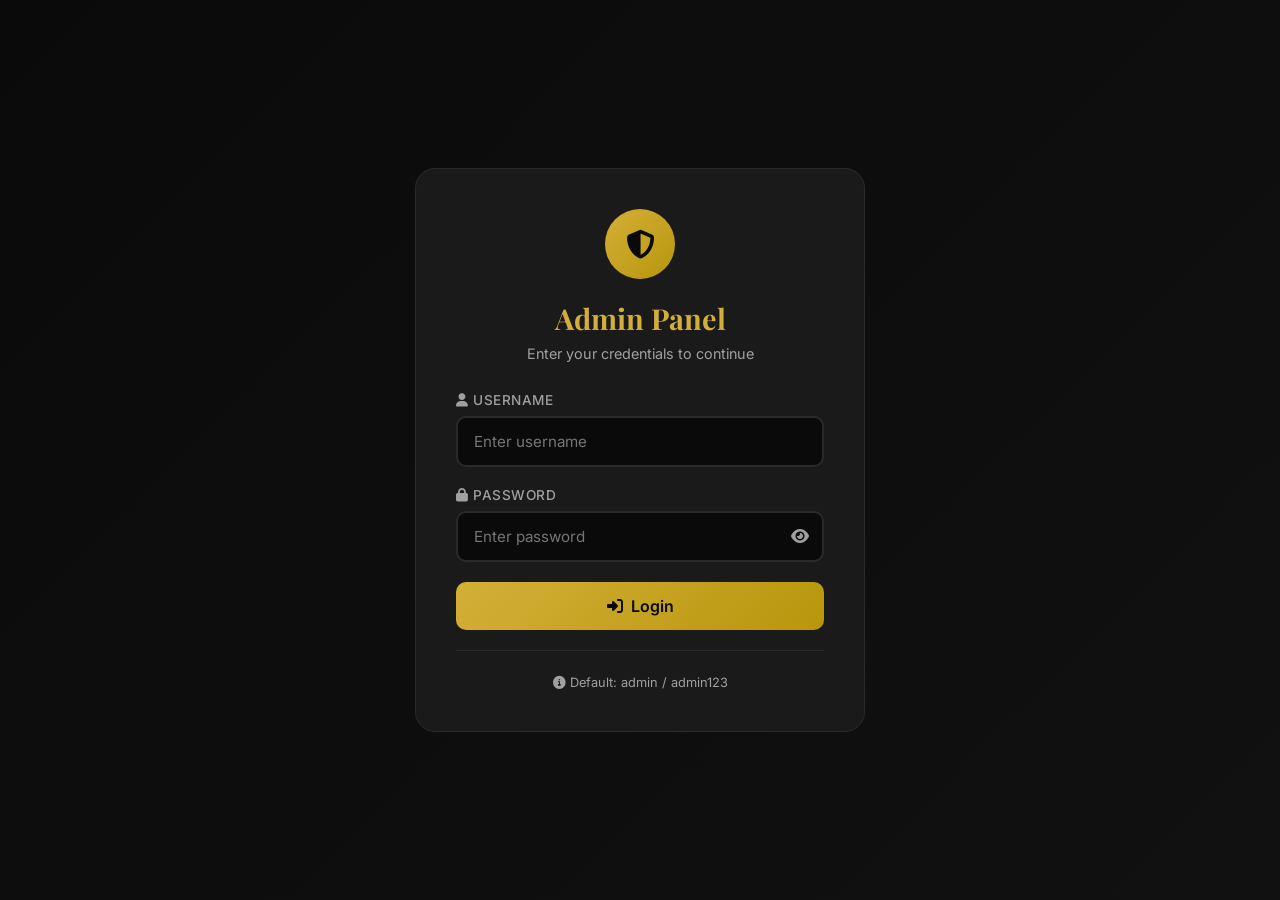
==== commit 9b491a0e: "Update greeting from 'Hello' to 'Goodbye'" ====
--- a/admin.html
+++ b/admin.html
@@ -10,32 +10,24 @@
         :root {
             --gold: #d4af37;
             --gold-dark: #b8960c;
-            --gold-light: #f4e4a6;
             --dark-bg: #0a0a0a;
             --dark-card: #111111;
             --dark-surface: #1a1a1a;
             --dark-border: #2a2a2a;
             --text-primary: #ffffff;
             --text-secondary: #a0a0a0;
-            --text-muted: #666666;
             --danger: #ef4444;
             --success: #10b981;
             --warning: #f59e0b;
             --info: #3b82f6;
-            --shadow: 0 20px 60px rgba(0, 0, 0, 0.5);
-            --transition: all 0.3s ease;
-        }
-
+        }
         * { margin: 0; padding: 0; box-sizing: border-box; }
-
         body {
             font-family: 'Inter', sans-serif;
             background: var(--dark-bg);
             color: var(--text-primary);
             min-height: 100vh;
         }
-
-        /* ===== LOGIN SCREEN ===== */
         .login-container {
             min-height: 100vh;
             display: flex;
@@ -44,7 +36,6 @@
             padding: 20px;
             background: linear-gradient(135deg, var(--dark-bg) 0%, var(--dark-card) 100%);
         }
-
         .login-box {
             background: var(--dark-surface);
             border: 1px solid var(--dark-border);
@@ -52,488 +43,238 @@
             padding: 40px;
             width: 100%;
             max-width: 450px;
-            box-shadow: var(--shadow);
-        }
-
-        .login-header {
-            text-align: center;
-            margin-bottom: 30px;
-        }
-
+        }
+        .login-header { text-align: center; margin-bottom: 30px; }
         .login-header .logo-icon {
-            width: 70px;
-            height: 70px;
+            width: 70px; height: 70px;
             background: linear-gradient(135deg, var(--gold), var(--gold-dark));
             border-radius: 50%;
-            display: flex;
-            align-items: center;
-            justify-content: center;
+            display: flex; align-items: center; justify-content: center;
             margin: 0 auto 20px;
-            font-size: 1.8rem;
-            color: var(--dark-bg);
-        }
-
+            font-size: 1.8rem; color: var(--dark-bg);
+        }
         .login-header h1 {
             font-family: 'Playfair Display', serif;
-            font-size: 1.8rem;
-            color: var(--gold);
+            font-size: 1.8rem; color: var(--gold);
             margin-bottom: 8px;
         }
-
-        .login-header p {
+        .login-header p { color: var(--text-secondary); font-size: 0.9rem; }
+        .form-group { margin-bottom: 20px; }
+        .form-group label {
+            display: block; margin-bottom: 8px;
+            font-size: 0.85rem; font-weight: 500;
             color: var(--text-secondary);
-            font-size: 0.9rem;
-        }
-
-        .form-group { margin-bottom: 20px; }
-
-        .form-group label {
-            display: block;
-            margin-bottom: 8px;
-            font-size: 0.85rem;
-            font-weight: 500;
-            color: var(--text-secondary);
-            text-transform: uppercase;
-            letter-spacing: 0.5px;
-        }
-
+            text-transform: uppercase; letter-spacing: 0.5px;
+        }
         .form-group input, .form-group textarea {
-            width: 100%;
-            padding: 14px 16px;
+            width: 100%; padding: 14px 16px;
             background: var(--dark-bg);
             border: 2px solid var(--dark-border);
             border-radius: 10px;
             color: var(--text-primary);
             font-family: 'Inter', sans-serif;
             font-size: 0.95rem;
-            transition: var(--transition);
-        }
-
+            transition: all 0.3s ease;
+        }
         .form-group input:focus, .form-group textarea:focus {
-            outline: none;
-            border-color: var(--gold);
-            box-shadow: 0 0 0 3px rgba(212, 175, 55, 0.1);
-        }
-
+            outline: none; border-color: var(--gold);
+        }
         .form-group textarea { resize: vertical; min-height: 100px; }
-
-        .password-wrapper {
-            position: relative;
-        }
-
-        .password-wrapper input {
-            padding-right: 45px;
-        }
-
+        .password-wrapper { position: relative; }
+        .password-wrapper input { padding-right: 45px; }
         .toggle-password {
-            position: absolute;
-            right: 15px;
-            top: 50%;
+            position: absolute; right: 15px; top: 50%;
             transform: translateY(-50%);
-            background: none;
-            border: none;
-            color: var(--text-muted);
-            cursor: pointer;
-            font-size: 1rem;
-            transition: var(--transition);
-        }
-
-        .toggle-password:hover { color: var(--gold); }
-
+            background: none; border: none;
+            color: var(--text-secondary);
+            cursor: pointer; font-size: 1rem;
+        }
         .btn {
-            width: 100%;
-            padding: 14px;
-            border: none;
-            border-radius: 10px;
+            width: 100%; padding: 14px;
+            border: none; border-radius: 10px;
             font-family: 'Inter', sans-serif;
-            font-size: 1rem;
-            font-weight: 600;
-            cursor: pointer;
-            transition: var(--transition);
-            display: flex;
-            align-items: center;
-            justify-content: center;
-            gap: 8px;
-        }
-
+            font-size: 1rem; font-weight: 600;
+            cursor: pointer; transition: all 0.3s ease;
+            display: flex; align-items: center; justify-content: center; gap: 8px;
+        }
         .btn-primary {
             background: linear-gradient(135deg, var(--gold), var(--gold-dark));
             color: var(--dark-bg);
         }
-
-        .btn-primary:hover {
-            transform: translateY(-2px);
-            box-shadow: 0 8px 25px rgba(212, 175, 55, 0.3);
-        }
-
-        .btn-primary:disabled {
-            opacity: 0.6;
-            cursor: not-allowed;
-            transform: none;
-        }
-
-        .btn-secondary {
-            background: var(--dark-border);
-            color: var(--text-primary);
-            margin-top: 10px;
-        }
-
+        .btn-primary:hover { transform: translateY(-2px); box-shadow: 0 8px 25px rgba(212, 175, 55, 0.3); }
+        .btn-primary:disabled { opacity: 0.6; cursor: not-allowed; transform: none; }
+        .btn-secondary { background: var(--dark-border); color: var(--text-primary); margin-top: 10px; }
         .btn-secondary:hover { background: var(--dark-bg); }
-
-        .btn-danger {
-            background: var(--danger);
-            color: white;
-        }
-
-        .btn-danger:hover { background: #dc2626; }
-
-        .btn-small {
-            padding: 10px 20px;
+        .btn-danger { background: var(--danger); color: white; }
+        .btn-small { padding: 10px 20px; font-size: 0.9rem; width: auto; }
+        .dashboard { display: none; }
+        .navbar {
+            background: var(--dark-card);
+            border-bottom: 1px solid var(--dark-border);
+            padding: 20px 30px;
+            display: flex; justify-content: space-between;
+            align-items: center; flex-wrap: wrap; gap: 15px;
+        }
+        .navbar h1 {
+            font-family: 'Playfair Display', serif;
+            font-size: 1.5rem; color: var(--gold);
+            display: flex; align-items: center; gap: 10px;
+        }
+        .navbar-actions { display: flex; gap: 12px; flex-wrap: wrap; align-items: center; }
+        .container { max-width: 1400px; margin: 0 auto; padding: 30px; }
+        .stats-grid {
+            display: grid;
+            grid-template-columns: repeat(auto-fit, minmax(250px, 1fr));
+            gap: 20px; margin-bottom: 40px;
+        }
+        .stat-card {
+            background: var(--dark-surface);
+            border: 1px solid var(--dark-border);
+            border-radius: 15px; padding: 25px;
+            display: flex; align-items: center; gap: 20px;
+            transition: all 0.3s ease;
+        }
+        .stat-card:hover { border-color: var(--gold); transform: translateY(-3px); }
+        .stat-icon {
+            width: 60px; height: 60px;
+            border-radius: 12px;
+            display: flex; align-items: center; justify-content: center;
+            font-size: 1.5rem; flex-shrink: 0;
+        }
+        .stat-icon.gold { background: rgba(212, 175, 55, 0.1); color: var(--gold); }
+        .stat-icon.blue { background: rgba(59, 130, 246, 0.1); color: var(--info); }
+        .stat-icon.green { background: rgba(16, 185, 129, 0.1); color: var(--success); }
+        .stat-icon.purple { background: rgba(139, 92, 246, 0.1); color: #8b5cf6; }
+        .stat-info h3 { font-family: 'Playfair Display', serif; font-size: 1.8rem; margin-bottom: 5px; }
+        .stat-info p { color: var(--text-secondary); font-size: 0.85rem; }
+        .section-header {
+            display: flex; justify-content: space-between;
+            align-items: center; margin-bottom: 30px;
+            flex-wrap: wrap; gap: 15px;
+        }
+        .section-header h2 {
+            font-family: 'Playfair Display', serif;
+            font-size: 1.8rem;
+            display: flex; align-items: center; gap: 10px;
+        }
+        .projects-grid {
+            display: grid;
+            grid-template-columns: repeat(auto-fill, minmax(350px, 1fr));
+            gap: 25px;
+        }
+        .project-card {
+            background: var(--dark-surface);
+            border: 1px solid var(--dark-border);
+            border-radius: 15px; overflow: hidden;
+            transition: all 0.3s ease;
+        }
+        .project-card:hover {
+            transform: translateY(-5px);
+            border-color: var(--gold);
+            box-shadow: 0 10px 40px rgba(212, 175, 55, 0.1);
+        }
+        .project-image { width: 100%; height: 200px; object-fit: cover; }
+        .project-info { padding: 20px; }
+        .project-tag {
+            display: inline-block;
+            background: rgba(212, 175, 55, 0.1);
+            color: var(--gold);
+            padding: 5px 12px; border-radius: 20px;
+            font-size: 0.75rem; font-weight: 600;
+            margin-bottom: 10px;
+        }
+        .project-info h3 { font-size: 1.1rem; margin-bottom: 10px; }
+        .project-info p {
+            color: var(--text-secondary);
+            font-size: 0.88rem; margin-bottom: 15px; line-height: 1.6;
+        }
+        .project-actions { display: flex; gap: 10px; }
+        .project-actions button {
+            flex: 1; padding: 10px;
+            border: none; border-radius: 8px;
+            cursor: pointer; font-weight: 500;
+            font-size: 0.85rem; transition: all 0.3s ease;
+        }
+        .btn-edit { background: rgba(59, 130, 246, 0.1); color: var(--info); }
+        .btn-edit:hover { background: var(--info); color: white; }
+        .btn-delete { background: rgba(239, 68, 68, 0.1); color: var(--danger); }
+        .btn-delete:hover { background: var(--danger); color: white; }
+        .modal {
+            display: none; position: fixed; inset: 0;
+            background: rgba(0, 0, 0, 0.85);
+            z-index: 1000;
+            align-items: center; justify-content: center;
+            padding: 20px; backdrop-filter: blur(5px);
+        }
+        .modal.active { display: flex; }
+        .modal-content {
+            background: var(--dark-surface);
+            border: 1px solid var(--dark-border);
+            border-radius: 20px; padding: 40px;
+            width: 100%; max-width: 700px;
+            max-height: 90vh; overflow-y: auto;
+        }
+        .modal-header {
+            display: flex; justify-content: space-between;
+            align-items: center; margin-bottom: 30px;
+            padding-bottom: 20px;
+            border-bottom: 1px solid var(--dark-border);
+        }
+        .modal-header h2 {
+            font-family: 'Playfair Display', serif;
+            font-size: 1.6rem;
+            display: flex; align-items: center; gap: 10px;
+        }
+        .close-modal {
+            background: none; border: none;
+            color: var(--text-secondary);
+            font-size: 1.5rem; cursor: pointer;
+        }
+        .close-modal:hover { color: var(--danger); }
+        .image-upload {
+            border: 2px dashed var(--dark-border);
+            border-radius: 10px; padding: 30px;
+            text-align: center; margin-bottom: 20px;
+            cursor: pointer; transition: all 0.3s ease;
+        }
+        .image-upload:hover {
+            border-color: var(--gold);
+            background: rgba(212, 175, 55, 0.05);
+        }
+        .image-upload i { font-size: 2.5rem; color: var(--gold); margin-bottom: 10px; }
+        .image-upload input { display: none; }
+        .image-preview {
+            width: 100%; max-height: 200px;
+            object-fit: cover; border-radius: 10px;
+            margin-top: 15px; display: none;
+        }
+        .image-preview.active { display: block; }
+        .alert {
+            padding: 14px 18px; border-radius: 10px;
+            margin-bottom: 20px;
+            display: none; align-items: center; gap: 10px;
             font-size: 0.9rem;
-            width: auto;
-        }
-
-        .alert {
-            padding: 14px 18px;
-            border-radius: 10px;
-            margin-bottom: 20px;
-            display: none;
-            align-items: center;
-            gap: 10px;
-            font-size: 0.9rem;
-        }
-
+        }
         .alert.active { display: flex; }
         .alert-success { background: rgba(16, 185, 129, 0.1); border: 1px solid var(--success); color: var(--success); }
         .alert-error { background: rgba(239, 68, 68, 0.1); border: 1px solid var(--danger); color: var(--danger); }
         .alert-warning { background: rgba(245, 158, 11, 0.1); border: 1px solid var(--warning); color: var(--warning); }
         .alert-info { background: rgba(59, 130, 246, 0.1); border: 1px solid var(--info); color: var(--info); }
-
-        .password-requirements {
-            background: var(--dark-bg);
-            border: 1px solid var(--dark-border);
-            border-radius: 10px;
-            padding: 15px;
-            margin-bottom: 20px;
-        }
-
-        .password-requirements h4 {
-            font-size: 0.85rem;
-            color: var(--text-secondary);
-            margin-bottom: 10px;
-        }
-
-        .req-item {
-            display: flex;
-            align-items: center;
-            gap: 8px;
-            font-size: 0.82rem;
-            color: var(--text-muted);
-            margin-bottom: 6px;
-            transition: var(--transition);
-        }
-
-        .req-item.met { color: var(--success); }
-        .req-item i { font-size: 0.75rem; width: 16px; }
-
-        .login-footer {
-            text-align: center;
-            margin-top: 20px;
-            padding-top: 20px;
-            border-top: 1px solid var(--dark-border);
-        }
-
-        .login-footer small {
-            color: var(--text-muted);
-            font-size: 0.8rem;
-        }
-
-        .login-footer .default-info {
-            background: rgba(212, 175, 55, 0.05);
-            border: 1px solid rgba(212, 175, 55, 0.2);
-            border-radius: 8px;
-            padding: 10px;
-            margin-top: 10px;
-            font-size: 0.8rem;
-            color: var(--gold);
-        }
-
-        /* ===== DASHBOARD ===== */
-        .dashboard { display: none; }
-
-        .navbar {
-            background: var(--dark-card);
-            border-bottom: 1px solid var(--dark-border);
-            padding: 20px 30px;
-            display: flex;
-            justify-content: space-between;
-            align-items: center;
-            flex-wrap: wrap;
-            gap: 15px;
-        }
-
-        .navbar h1 {
-            font-family: 'Playfair Display', serif;
-            font-size: 1.5rem;
-            color: var(--gold);
-            display: flex;
-            align-items: center;
-            gap: 10px;
-        }
-
-        .navbar-actions {
-            display: flex;
-            gap: 12px;
-            flex-wrap: wrap;
-            align-items: center;
-        }
-
-        .session-info {
-            color: var(--text-secondary);
-            font-size: 0.85rem;
-            display: flex;
-            align-items: center;
-            gap: 6px;
-        }
-
-        .container {
-            max-width: 1400px;
-            margin: 0 auto;
-            padding: 30px;
-        }
-
-        .stats-grid {
-            display: grid;
-            grid-template-columns: repeat(auto-fit, minmax(250px, 1fr));
-            gap: 20px;
-            margin-bottom: 40px;
-        }
-
-        .stat-card {
-            background: var(--dark-surface);
-            border: 1px solid var(--dark-border);
-            border-radius: 15px;
-            padding: 25px;
-            display: flex;
-            align-items: center;
-            gap: 20px;
-            transition: var(--transition);
-        }
-
-        .stat-card:hover {
-            border-color: var(--gold);
-            transform: translateY(-3px);
-        }
-
-        .stat-icon {
-            width: 60px; height: 60px;
-            border-radius: 12px;
-            display: flex; align-items: center; justify-content: center;
-            font-size: 1.5rem;
-            flex-shrink: 0;
-        }
-
-        .stat-icon.gold { background: rgba(212, 175, 55, 0.1); color: var(--gold); }
-        .stat-icon.blue { background: rgba(59, 130, 246, 0.1); color: var(--info); }
-        .stat-icon.green { background: rgba(16, 185, 129, 0.1); color: var(--success); }
-        .stat-icon.purple { background: rgba(139, 92, 246, 0.1); color: #8b5cf6; }
-
-        .stat-info h3 {
-            font-family: 'Playfair Display', serif;
-            font-size: 1.8rem;
-            margin-bottom: 5px;
-        }
-
-        .stat-info p { color: var(--text-secondary); font-size: 0.85rem; }
-
-        .section-header {
-            display: flex;
-            justify-content: space-between;
-            align-items: center;
-            margin-bottom: 30px;
-            flex-wrap: wrap;
-            gap: 15px;
-        }
-
-        .section-header h2 {
-            font-family: 'Playfair Display', serif;
-            font-size: 1.8rem;
-            display: flex;
-            align-items: center;
-            gap: 10px;
-        }
-
-        .projects-grid {
-            display: grid;
-            grid-template-columns: repeat(auto-fill, minmax(350px, 1fr));
-            gap: 25px;
-        }
-
-        .project-card {
-            background: var(--dark-surface);
-            border: 1px solid var(--dark-border);
-            border-radius: 15px;
-            overflow: hidden;
-            transition: var(--transition);
-        }
-
-        .project-card:hover {
-            transform: translateY(-5px);
-            border-color: var(--gold);
-            box-shadow: 0 10px 40px rgba(212, 175, 55, 0.1);
-        }
-
-        .project-image { width: 100%; height: 200px; object-fit: cover; }
-
-        .project-info { padding: 20px; }
-
-        .project-tag {
-            display: inline-block;
-            background: rgba(212, 175, 55, 0.1);
-            color: var(--gold);
-            padding: 5px 12px;
-            border-radius: 20px;
-            font-size: 0.75rem;
-            font-weight: 600;
-            margin-bottom: 10px;
-        }
-
-        .project-info h3 { font-size: 1.1rem; margin-bottom: 10px; }
-
-        .project-info p {
-            color: var(--text-secondary);
-            font-size: 0.88rem;
-            margin-bottom: 15px;
-            line-height: 1.6;
-        }
-
-        .project-actions { display: flex; gap: 10px; }
-
-        .project-actions button {
-            flex: 1;
-            padding: 10px;
-            border: none;
-            border-radius: 8px;
-            cursor: pointer;
-            font-weight: 500;
-            font-size: 0.85rem;
-            transition: var(--transition);
-        }
-
-        .btn-edit { background: rgba(59, 130, 246, 0.1); color: var(--info); }
-        .btn-edit:hover { background: var(--info); color: white; }
-        .btn-delete { background: rgba(239, 68, 68, 0.1); color: var(--danger); }
-        .btn-delete:hover { background: var(--danger); color: white; }
-
-        /* ===== MODAL ===== */
-        .modal {
-            display: none;
-            position: fixed;
-            inset: 0;
-            background: rgba(0, 0, 0, 0.85);
-            z-index: 1000;
-            align-items: center;
-            justify-content: center;
-            padding: 20px;
-            backdrop-filter: blur(5px);
-        }
-
-        .modal.active { display: flex; }
-
-        .modal-content {
-            background: var(--dark-surface);
-            border: 1px solid var(--dark-border);
-            border-radius: 20px;
-            padding: 40px;
-            width: 100%;
-            max-width: 700px;
-            max-height: 90vh;
-            overflow-y: auto;
-        }
-
-        .modal-header {
-            display: flex;
-            justify-content: space-between;
-            align-items: center;
-            margin-bottom: 30px;
-            padding-bottom: 20px;
-            border-bottom: 1px solid var(--dark-border);
-        }
-
-        .modal-header h2 {
-            font-family: 'Playfair Display', serif;
-            font-size: 1.6rem;
-            display: flex;
-            align-items: center;
-            gap: 10px;
-        }
-
-        .close-modal {
-            background: none;
-            border: none;
-            color: var(--text-secondary);
-            font-size: 1.5rem;
-            cursor: pointer;
-            transition: var(--transition);
-        }
-
-        .close-modal:hover { color: var(--danger); }
-
-        .image-upload {
-            border: 2px dashed var(--dark-border);
-            border-radius: 10px;
-            padding: 30px;
-            text-align: center;
-            margin-bottom: 20px;
-            cursor: pointer;
-            transition: var(--transition);
-        }
-
-        .image-upload:hover {
-            border-color: var(--gold);
-            background: rgba(212, 175, 55, 0.05);
-        }
-
-        .image-upload i { font-size: 2.5rem; color: var(--gold); margin-bottom: 10px; }
-        .image-upload input { display: none; }
-
-        .image-preview {
-            width: 100%;
-            max-height: 200px;
-            object-fit: cover;
-            border-radius: 10px;
-            margin-top: 15px;
-            display: none;
-        }
-
-        .image-preview.active { display: block; }
-
-        .empty-state {
-            text-align: center;
-            padding: 60px 20px;
-            color: var(--text-secondary);
-        }
-
+        .empty-state { text-align: center; padding: 60px 20px; color: var(--text-secondary); }
         .empty-state i { font-size: 4rem; color: var(--dark-border); margin-bottom: 20px; }
         .empty-state h3 { font-size: 1.5rem; margin-bottom: 10px; color: var(--text-primary); }
-
         .status-bar {
             background: var(--dark-surface);
             border: 1px solid var(--dark-border);
-            border-radius: 10px;
-            padding: 15px 20px;
+            border-radius: 10px; padding: 15px 20px;
             margin-bottom: 20px;
-            display: none;
-            align-items: center;
-            gap: 12px;
+            display: none; align-items: center; gap: 12px;
             font-size: 0.9rem;
         }
-
         .status-bar.active { display: flex; }
         .status-bar.syncing { border-color: var(--info); }
         .status-bar.success { border-color: var(--success); }
         .status-bar.error { border-color: var(--danger); }
-
         .loading-spinner {
             display: inline-block;
             width: 20px; height: 20px;
@@ -542,51 +283,26 @@
             border-top-color: var(--gold);
             animation: spin 1s ease-in-out infinite;
         }
-
         @keyframes spin { to { transform: rotate(360deg); } }
-
-        /* ===== PASSWORD CHANGE MODAL ===== */
-        .password-change-section {
-            background: var(--dark-bg);
+        .data-actions {
+            display: flex; gap: 10px; flex-wrap: wrap;
+            margin-bottom: 20px;
+        }
+        .data-actions button {
+            padding: 10px 18px;
             border: 1px solid var(--dark-border);
-            border-radius: 12px;
-            padding: 25px;
-            margin-top: 20px;
-        }
-
-        .password-change-section h3 {
-            font-size: 1.1rem;
-            margin-bottom: 15px;
-            display: flex;
-            align-items: center;
-            gap: 10px;
-        }
-
-        .password-strength {
-            height: 6px;
-            background: var(--dark-border);
-            border-radius: 3px;
-            margin-top: 10px;
-            overflow: hidden;
-        }
-
-        .password-strength-bar {
-            height: 100%;
-            width: 0%;
-            border-radius: 3px;
+            border-radius: 8px;
+            background: var(--dark-surface);
+            color: var(--text-primary);
+            cursor: pointer;
+            font-size: 0.85rem;
+            display: flex; align-items: center; gap: 8px;
             transition: all 0.3s ease;
         }
-
-        .strength-weak { width: 33%; background: var(--danger); }
-        .strength-medium { width: 66%; background: var(--warning); }
-        .strength-strong { width: 100%; background: var(--success); }
-
-        .strength-text {
-            font-size: 0.8rem;
-            margin-top: 5px;
-            color: var(--text-muted);
-        }
-
+        .data-actions button:hover {
+            border-color: var(--gold);
+            background: rgba(212, 175, 55, 0.1);
+        }
         @media (max-width: 768px) {
             .projects-grid { grid-template-columns: 1fr; }
             .navbar { flex-direction: column; }
@@ -597,20 +313,15 @@
 </head>
 <body>
 
-    <!-- ===== LOGIN SCREEN ===== -->
+    <!-- Login Screen -->
     <div class="login-container" id="loginScreen">
         <div class="login-box">
             <div class="login-header">
-                <div class="logo-icon">
-                    <i class="fas fa-shield-alt"></i>
-                </div>
+                <div class="logo-icon"><i class="fas fa-shield-alt"></i></div>
                 <h1>Admin Panel</h1>
-                <p id="loginSubtitle">Enter your credentials to continue</p>
-            </div>
-
+                <p>Enter your credentials to continue</p>
+            </div>
             <div class="alert alert-error" id="loginError"></div>
-            <div class="alert alert-warning" id="loginWarning"></div>
-
             <form id="loginForm">
                 <div class="form-group">
                     <label><i class="fas fa-user"></i> Username</label>
@@ -629,110 +340,24 @@
                     <i class="fas fa-sign-in-alt"></i> Login
                 </button>
             </form>
-
-            <div class="login-footer">
-                <small><i class="fas fa-lock"></i> Secured with SHA-256 encryption</small>
-                <div class="default-info" id="defaultInfo">
+            <div style="text-align: center; margin-top: 20px; padding-top: 20px; border-top: 1px solid var(--dark-border);">
+                <small style="color: var(--text-secondary); font-size: 0.8rem;">
                     <i class="fas fa-info-circle"></i> Default: admin / admin123
-                </div>
+                </small>
             </div>
         </div>
     </div>
 
-    <!-- ===== PASSWORD CHANGE SCREEN (First Time) ===== -->
-    <div class="login-container" id="passwordChangeScreen" style="display: none;">
-        <div class="login-box">
-            <div class="login-header">
-                <div class="logo-icon" style="background: linear-gradient(135deg, var(--warning), #d97706);">
-                    <i class="fas fa-key"></i>
-                </div>
-                <h1>Change Password</h1>
-                <p>This is your first login. Please set a new password.</p>
-            </div>
-
-            <div class="alert alert-info" id="changeInfo">
-                <i class="fas fa-info-circle"></i>
-                <span>For security, you must change the default password before continuing.</span>
-            </div>
-
-            <div class="alert alert-error" id="changeError"></div>
-            <div class="alert alert-success" id="changeSuccess"></div>
-
-            <div class="password-requirements">
-                <h4><i class="fas fa-shield-alt"></i> Password Requirements</h4>
-                <div class="req-item" id="req-length">
-                    <i class="fas fa-circle"></i> At least 8 characters
-                </div>
-                <div class="req-item" id="req-upper">
-                    <i class="fas fa-circle"></i> One uppercase letter (A-Z)
-                </div>
-                <div class="req-item" id="req-lower">
-                    <i class="fas fa-circle"></i> One lowercase letter (a-z)
-                </div>
-                <div class="req-item" id="req-number">
-                    <i class="fas fa-circle"></i> One number (0-9)
-                </div>
-                <div class="req-item" id="req-special">
-                    <i class="fas fa-circle"></i> One special character (!@#$%^&*)
-                </div>
-            </div>
-
-            <form id="changePasswordForm">
-                <div class="form-group">
-                    <label><i class="fas fa-lock"></i> Current Password</label>
-                    <div class="password-wrapper">
-                        <input type="password" id="currentPassword" placeholder="Enter current password" required>
-                        <button type="button" class="toggle-password" onclick="togglePassword('currentPassword', this)">
-                            <i class="fas fa-eye"></i>
-                        </button>
-                    </div>
-                </div>
-                <div class="form-group">
-                    <label><i class="fas fa-key"></i> New Password</label>
-                    <div class="password-wrapper">
-                        <input type="password" id="newPassword" placeholder="Enter new password" required oninput="checkPasswordStrength(this.value)">
-                        <button type="button" class="toggle-password" onclick="togglePassword('newPassword', this)">
-                            <i class="fas fa-eye"></i>
-                        </button>
-                    </div>
-                    <div class="password-strength">
-                        <div class="password-strength-bar" id="strengthBar"></div>
-                    </div>
-                    <div class="strength-text" id="strengthText">Password strength</div>
-                </div>
-                <div class="form-group">
-                    <label><i class="fas fa-check-circle"></i> Confirm New Password</label>
-                    <div class="password-wrapper">
-                        <input type="password" id="confirmPassword" placeholder="Confirm new password" required>
-                        <button type="button" class="toggle-password" onclick="togglePassword('confirmPassword', this)">
-                            <i class="fas fa-eye"></i>
-                        </button>
-                    </div>
-                </div>
-                <button type="submit" class="btn btn-primary" id="changeBtn">
-                    <i class="fas fa-save"></i> Save New Password
-                </button>
-            </form>
-        </div>
-    </div>
-
-    <!-- ===== DASHBOARD ===== -->
+    <!-- Dashboard -->
     <div class="dashboard" id="dashboard">
         <nav class="navbar">
             <h1><i class="fas fa-crown"></i> Admin Dashboard</h1>
             <div class="navbar-actions">
-                <div class="session-info">
-                    <i class="fas fa-clock"></i>
-                    <span id="sessionTimer">30:00</span>
-                </div>
                 <a href="index.html" target="_blank" class="btn btn-secondary btn-small">
                     <i class="fas fa-external-link-alt"></i> View Site
                 </a>
                 <button class="btn btn-primary btn-small" onclick="openProjectModal()">
                     <i class="fas fa-plus"></i> Add Project
-                </button>
-                <button class="btn btn-secondary btn-small" onclick="openPasswordModal()">
-                    <i class="fas fa-key"></i> Change Password
                 </button>
                 <button class="btn btn-secondary btn-small" onclick="logout()">
                     <i class="fas fa-sign-out-alt"></i> Logout
@@ -755,31 +380,48 @@
                     </div>
                 </div>
                 <div class="stat-card">
-                    <div class="stat-icon blue"><i class="fas fa-cloud"></i></div>
+                    <div class="stat-icon blue"><i class="fas fa-database"></i></div>
                     <div class="stat-info">
-                        <h3 id="syncStatus">--</h3>
-                        <p>GitHub Sync</p>
+                        <h3 id="storageStatus">Local</h3>
+                        <p>Storage Type</p>
                     </div>
                 </div>
                 <div class="stat-card">
-                    <div class="stat-icon green"><i class="fas fa-shield-alt"></i></div>
+                    <div class="stat-icon green"><i class="fas fa-check-circle"></i></div>
                     <div class="stat-info">
-                        <h3>Secure</h3>
-                        <p>Password Status</p>
+                        <h3>Active</h3>
+                        <p>Status</p>
                     </div>
                 </div>
                 <div class="stat-card">
-                    <div class="stat-icon purple"><i class="fas fa-user-shield"></i></div>
+                    <div class="stat-icon purple"><i class="fas fa-clock"></i></div>
                     <div class="stat-info">
-                        <h3 id="lastLogin">--</h3>
-                        <p>Last Login</p>
+                        <h3 id="lastUpdated">--</h3>
+                        <p>Last Updated</p>
                     </div>
                 </div>
+            </div>
+
+            <!-- Data Management Actions -->
+            <div class="data-actions">
+                <button onclick="downloadJSON()">
+                    <i class="fas fa-download"></i> Download projects.json
+                </button>
+                <button onclick="document.getElementById('importFile').click()">
+                    <i class="fas fa-upload"></i> Import from JSON
+                </button>
+                <button onclick="loadFromGitHub()">
+                    <i class="fas fa-sync-alt"></i> Sync from GitHub
+                </button>
+                <button onclick="pushToGitHub()">
+                    <i class="fas fa-cloud-upload-alt"></i> Push to GitHub
+                </button>
+                <input type="file" id="importFile" accept=".json" style="display:none" onchange="importJSON(event)">
             </div>
 
             <div class="section-header">
                 <h2><i class="fas fa-briefcase"></i> Manage Projects</h2>
-                <button class="btn btn-secondary btn-small" onclick="loadFromGitHub()">
+                <button class="btn btn-secondary btn-small" onclick="renderProjects()">
                     <i class="fas fa-sync-alt"></i> Refresh
                 </button>
             </div>
@@ -794,7 +436,7 @@
         </div>
     </div>
 
-    <!-- ===== PROJECT MODAL ===== -->
+    <!-- Project Modal -->
     <div class="modal" id="projectModal">
         <div class="modal-content">
             <div class="modal-header">
@@ -859,143 +501,22 @@
         </div>
     </div>
 
-    <!-- ===== PASSWORD CHANGE MODAL (From Dashboard) ===== -->
-    <div class="modal" id="passwordModal">
-        <div class="modal-content">
-            <div class="modal-header">
-                <h2><i class="fas fa-key"></i> Change Password</h2>
-                <button class="close-modal" onclick="closePasswordModal()"><i class="fas fa-times"></i></button>
-            </div>
-
-            <div class="alert alert-info">
-                <i class="fas fa-info-circle"></i>
-                <span>Choose a strong password to keep your admin panel secure.</span>
-            </div>
-
-            <div class="alert alert-error" id="pwdChangeError"></div>
-            <div class="alert alert-success" id="pwdChangeSuccess"></div>
-
-            <div class="password-requirements">
-                <h4><i class="fas fa-shield-alt"></i> Password Requirements</h4>
-                <div class="req-item" id="req2-length"><i class="fas fa-circle"></i> At least 8 characters</div>
-                <div class="req-item" id="req2-upper"><i class="fas fa-circle"></i> One uppercase letter (A-Z)</div>
-                <div class="req-item" id="req2-lower"><i class="fas fa-circle"></i> One lowercase letter (a-z)</div>
-                <div class="req-item" id="req2-number"><i class="fas fa-circle"></i> One number (0-9)</div>
-                <div class="req-item" id="req2-special"><i class="fas fa-circle"></i> One special character (!@#$%^&*)</div>
-            </div>
-
-            <form id="dashboardPasswordForm">
-                <div class="form-group">
-                    <label><i class="fas fa-lock"></i> Current Password</label>
-                    <div class="password-wrapper">
-                        <input type="password" id="dashCurrentPwd" placeholder="Enter current password" required>
-                        <button type="button" class="toggle-password" onclick="togglePassword('dashCurrentPwd', this)">
-                            <i class="fas fa-eye"></i>
-                        </button>
-                    </div>
-                </div>
-                <div class="form-group">
-                    <label><i class="fas fa-key"></i> New Password</label>
-                    <div class="password-wrapper">
-                        <input type="password" id="dashNewPwd" placeholder="Enter new password" required oninput="checkDashboardPasswordStrength(this.value)">
-                        <button type="button" class="toggle-password" onclick="togglePassword('dashNewPwd', this)">
-                            <i class="fas fa-eye"></i>
-                        </button>
-                    </div>
-                    <div class="password-strength">
-                        <div class="password-strength-bar" id="dashStrengthBar"></div>
-                    </div>
-                    <div class="strength-text" id="dashStrengthText">Password strength</div>
-                </div>
-                <div class="form-group">
-                    <label><i class="fas fa-check-circle"></i> Confirm New Password</label>
-                    <div class="password-wrapper">
-                        <input type="password" id="dashConfirmPwd" placeholder="Confirm new password" required>
-                        <button type="button" class="toggle-password" onclick="togglePassword('dashConfirmPwd', this)">
-                            <i class="fas fa-eye"></i>
-                        </button>
-                    </div>
-                </div>
-                <button type="submit" class="btn btn-primary" id="dashChangeBtn">
-                    <i class="fas fa-save"></i> Update Password
-                </button>
-                <button type="button" class="btn btn-secondary" onclick="closePasswordModal()">Cancel</button>
-            </form>
-        </div>
-    </div>
-
+    <script src="config.js"></script>
     <script>
-        // ============================================
-        // ADMIN PANEL - COMPLETE SYSTEM
-        // ============================================
-
-        // ===== DEFAULT CREDENTIALS =====
+        // ===== AUTHENTICATION =====
         const DEFAULT_USERNAME = 'admin';
         const DEFAULT_PASSWORD = 'admin123';
-
-        // ===== STATE =====
         let projects = [];
         let fileSha = null;
-        let sessionInterval = null;
-
-        // ===== INITIALIZATION =====
-        document.addEventListener('DOMContentLoaded', function() {
-            initializeAuth();
-        });
-
-        // ===== AUTH INITIALIZATION =====
-        async function initializeAuth() {
-            const authData = getAuthData();
-
-            if (!authData) {
-                // First time - use default credentials
-                console.log('First time setup - using default credentials');
-                return;
-            }
-
-            if (authData.isFirstLogin) {
-                // Logged in but needs to change password
-                showPasswordChangeScreen();
-            } else if (isValidSession()) {
-                // Valid session
-                showDashboard();
-            }
-            // else - show login screen (default)
-        }
-
-        // ===== AUTH DATA MANAGEMENT =====
-        function getAuthData() {
-            const data = localStorage.getItem('adminAuth');
-            return data ? JSON.parse(data) : null;
-        }
-
-        function saveAuthData(data) {
-            localStorage.setItem('adminAuth', JSON.stringify(data));
-        }
-
-        function getDefaultAuthData() {
-            return {
-                usernameHash: null,
-                passwordHash: null,
-                isFirstLogin: true,
-                createdAt: Date.now(),
-                lastChanged: null
-            };
-        }
-
-        // ===== SHA-256 HASH =====
-        async function hashString(str) {
-            const encoder = new TextEncoder();
-            const data = encoder.encode(str);
-            const hashBuffer = await crypto.subtle.digest('SHA-256', data);
-            return Array.from(new Uint8Array(hashBuffer))
-                .map(b => b.toString(16).padStart(2, '0')).join('');
-        }
-
-        // ===== LOGIN =====
-        document.getElementById('loginForm').addEventListener('submit', async function(e) {
+
+        // Check if already logged in
+        if (localStorage.getItem('adminLoggedIn') === 'true') {
+            showDashboard();
+        }
+
+        // Login Form
+        document.getElementById('loginForm').addEventListener('submit', function(e) {
             e.preventDefault();
-
             const username = document.getElementById('loginUsername').value.trim();
             const password = document.getElementById('loginPassword').value;
             const loginBtn = document.getElementById('loginBtn');
@@ -1003,359 +524,27 @@
             loginBtn.innerHTML = '<div class="loading-spinner"></div> Verifying...';
             loginBtn.disabled = true;
 
-            hideAlerts('loginError', 'loginWarning');
-
-            // Check brute force
-            const attempts = getLoginAttempts();
-            if (attempts.locked && Date.now() < attempts.lockUntil) {
-                const remaining = Math.ceil((attempts.lockUntil - Date.now()) / 60000);
-                showAlert('loginError', `<i class="fas fa-lock"></i> Account locked. Try again in ${remaining} minutes.`);
-                resetLoginBtn();
-                return;
-            }
-
-            // Get auth data
-            let authData = getAuthData();
-            if (!authData) {
-                authData = getDefaultAuthData();
-            }
-
-            // Hash inputs
-            const usernameHash = await hashString(username);
-            const passwordHash = await hashString(password);
-
-            // Determine expected credentials
-            let expectedUserHash, expectedPassHash;
-
-            if (authData.usernameHash && authData.passwordHash) {
-                // Custom credentials set
-                expectedUserHash = authData.usernameHash;
-                expectedPassHash = authData.passwordHash;
+            // Simple authentication
+            if (username === DEFAULT_USERNAME && password === DEFAULT_PASSWORD) {
+                localStorage.setItem('adminLoggedIn', 'true');
+                showDashboard();
             } else {
-                // Default credentials
-                expectedUserHash = await hashString(DEFAULT_USERNAME);
-                expectedPassHash = await hashString(DEFAULT_PASSWORD);
-            }
-
-            // Verify
-            if (usernameHash === expectedUserHash && passwordHash === expectedPassHash) {
-                // Success
-                resetLoginAttempts();
-
-                // Save session
-                const session = {
-                    token: generateToken(),
-                    createdAt: Date.now(),
-                    expiresAt: Date.now() + (30 * 60 * 1000),
-                    userAgent: navigator.userAgent
-                };
-                localStorage.setItem('adminSession', JSON.stringify(session));
-
-                // Update last login
-                authData.lastLogin = Date.now();
-                saveAuthData(authData);
-
-                // Check if first login
-                if (authData.isFirstLogin) {
-                    showPasswordChangeScreen();
-                } else {
-                    showDashboard();
-                }
-            } else {
-                // Failed
-                const newAttempts = recordFailedAttempt();
-                if (newAttempts.locked) {
-                    showAlert('loginError', '<i class="fas fa-lock"></i> Too many failed attempts! Locked for 15 minutes.');
-                } else {
-                    const remaining = 5 - newAttempts.count;
-                    showAlert('loginError', `<i class="fas fa-exclamation-circle"></i> Invalid credentials. ${remaining} attempts remaining.`);
-                }
-            }
-
-            resetLoginBtn();
+                showAlert('loginError', '<i class="fas fa-exclamation-circle"></i> Invalid username or password.');
+            }
+
+            loginBtn.innerHTML = '<i class="fas fa-sign-in-alt"></i> Login';
+            loginBtn.disabled = false;
         });
-
-        // ===== PASSWORD CHANGE (First Time) =====
-        document.getElementById('changePasswordForm').addEventListener('submit', async function(e) {
-            e.preventDefault();
-            await handleChangePassword(true);
-        });
-
-        // ===== PASSWORD CHANGE (From Dashboard) =====
-        document.getElementById('dashboardPasswordForm').addEventListener('submit', async function(e) {
-            e.preventDefault();
-            await handleChangePassword(false);
-        });
-
-        async function handleChangePassword(isFirstTime) {
-            const currentPwd = isFirstTime 
-                ? document.getElementById('currentPassword').value 
-                : document.getElementById('dashCurrentPwd').value;
-            
-            const newPwd = isFirstTime 
-                ? document.getElementById('newPassword').value 
-                : document.getElementById('dashNewPwd').value;
-            
-            const confirmPwd = isFirstTime 
-                ? document.getElementById('confirmPassword').value 
-                : document.getElementById('dashConfirmPwd').value;
-
-            const errorId = isFirstTime ? 'changeError' : 'pwdChangeError';
-            const successId = isFirstTime ? 'changeSuccess' : 'pwdChangeSuccess';
-            const btnId = isFirstTime ? 'changeBtn' : 'dashChangeBtn';
-
-            hideAlerts(errorId, successId);
-
-            const btn = document.getElementById(btnId);
-            btn.innerHTML = '<div class="loading-spinner"></div> Saving...';
-            btn.disabled = true;
-
-            // Validate
-            const validation = validatePassword(newPwd, confirmPwd);
-            if (!validation.valid) {
-                showAlert(errorId, `<i class="fas fa-exclamation-circle"></i> ${validation.message}`);
-                resetBtn(btn, isFirstTime ? '<i class="fas fa-save"></i> Save New Password' : '<i class="fas fa-save"></i> Update Password');
-                return;
-            }
-
-            // Verify current password
-            let authData = getAuthData();
-            if (!authData) authData = getDefaultAuthData();
-
-            const currentPwdHash = await hashString(currentPwd);
-            let expectedCurrentHash;
-
-            if (authData.passwordHash) {
-                expectedCurrentHash = authData.passwordHash;
-            } else {
-                expectedCurrentHash = await hashString(DEFAULT_PASSWORD);
-            }
-
-            if (currentPwdHash !== expectedCurrentHash) {
-                showAlert(errorId, '<i class="fas fa-exclamation-circle"></i> Current password is incorrect.');
-                resetBtn(btn, isFirstTime ? '<i class="fas fa-save"></i> Save New Password' : '<i class="fas fa-save"></i> Update Password');
-                return;
-            }
-
-            // Hash new password
-            const newPwdHash = await hashString(newPwd);
-            const usernameHash = authData.usernameHash || await hashString(DEFAULT_USERNAME);
-
-            // Save new credentials
-            authData.usernameHash = usernameHash;
-            authData.passwordHash = newPwdHash;
-            authData.isFirstLogin = false;
-            authData.lastChanged = Date.now();
-            saveAuthData(authData);
-
-            // Update session
-            const session = JSON.parse(localStorage.getItem('adminSession'));
-            if (session) {
-                session.expiresAt = Date.now() + (30 * 60 * 1000);
-                localStorage.setItem('adminSession', JSON.stringify(session));
-            }
-
-            showAlert(successId, '<i class="fas fa-check-circle"></i> Password changed successfully!');
-
-            setTimeout(() => {
-                if (isFirstTime) {
-                    showDashboard();
-                } else {
-                    closePasswordModal();
-                    // Reset form
-                    document.getElementById('dashboardPasswordForm').reset();
-                    document.getElementById('dashStrengthBar').className = 'password-strength-bar';
-                    document.getElementById('dashStrengthText').textContent = 'Password strength';
-                    resetRequirements('req2-');
-                }
-            }, 1500);
-
-            resetBtn(btn, isFirstTime ? '<i class="fas fa-save"></i> Save New Password' : '<i class="fas fa-save"></i> Update Password');
-        }
-
-        // ===== PASSWORD VALIDATION =====
-        function validatePassword(password, confirmPassword) {
-            if (password.length < 8) {
-                return { valid: false, message: 'Password must be at least 8 characters long.' };
-            }
-            if (!/[A-Z]/.test(password)) {
-                return { valid: false, message: 'Password must contain at least one uppercase letter.' };
-            }
-            if (!/[a-z]/.test(password)) {
-                return { valid: false, message: 'Password must contain at least one lowercase letter.' };
-            }
-            if (!/[0-9]/.test(password)) {
-                return { valid: false, message: 'Password must contain at least one number.' };
-            }
-            if (!/[!@#$%^&*(),.?":{}|<>]/.test(password)) {
-                return { valid: false, message: 'Password must contain at least one special character.' };
-            }
-            if (password !== confirmPassword) {
-                return { valid: false, message: 'Passwords do not match.' };
-            }
-            if (password === DEFAULT_PASSWORD) {
-                return { valid: false, message: 'Cannot use default password. Choose a different one.' };
-            }
-            return { valid: true };
-        }
-
-        // ===== PASSWORD STRENGTH CHECKER =====
-        function checkPasswordStrength(password) {
-            updateStrengthUI(password, 'strengthBar', 'strengthText', 'req-');
-        }
-
-        function checkDashboardPasswordStrength(password) {
-            updateStrengthUI(password, 'dashStrengthBar', 'dashStrengthText', 'req2-');
-        }
-
-        function updateStrengthUI(password, barId, textId, reqPrefix) {
-            const bar = document.getElementById(barId);
-            const text = document.getElementById(textId);
-
-            let score = 0;
-            if (password.length >= 8) score++;
-            if (password.length >= 12) score++;
-            if (/[A-Z]/.test(password)) score++;
-            if (/[0-9]/.test(password)) score++;
-            if (/[!@#$%^&*]/.test(password)) score++;
-
-            // Update requirements
-            updateRequirement(reqPrefix + 'length', password.length >= 8);
-            updateRequirement(reqPrefix + 'upper', /[A-Z]/.test(password));
-            updateRequirement(reqPrefix + 'lower', /[a-z]/.test(password));
-            updateRequirement(reqPrefix + 'number', /[0-9]/.test(password));
-            updateRequirement(reqPrefix + 'special', /[!@#$%^&*]/.test(password));
-
-            // Update strength bar
-            bar.className = 'password-strength-bar';
-            if (password.length === 0) {
-                text.textContent = 'Password strength';
-            } else if (score <= 2) {
-                bar.classList.add('strength-weak');
-                text.textContent = 'Weak password';
-                text.style.color = 'var(--danger)';
-            } else if (score <= 4) {
-                bar.classList.add('strength-medium');
-                text.textContent = 'Medium strength';
-                text.style.color = 'var(--warning)';
-            } else {
-                bar.classList.add('strength-strong');
-                text.textContent = 'Strong password';
-                text.style.color = 'var(--success)';
-            }
-        }
-
-        function updateRequirement(id, met) {
-            const el = document.getElementById(id);
-            if (el) {
-                if (met) {
-                    el.classList.add('met');
-                    el.querySelector('i').className = 'fas fa-check-circle';
-                } else {
-                    el.classList.remove('met');
-                    el.querySelector('i').className = 'fas fa-circle';
-                }
-            }
-        }
-
-        function resetRequirements(prefix) {
-            ['length', 'upper', 'lower', 'number', 'special'].forEach(req => {
-                updateRequirement(prefix + req, false);
-            });
-        }
-
-        // ===== SESSION MANAGEMENT =====
-        function isValidSession() {
-            const session = JSON.parse(localStorage.getItem('adminSession'));
-            if (!session) return false;
-            if (Date.now() > session.expiresAt) {
-                localStorage.removeItem('adminSession');
-                return false;
-            }
-            return true;
-        }
-
-        function generateToken() {
-            const array = new Uint8Array(32);
-            crypto.getRandomValues(array);
-            return Array.from(array, b => b.toString(16).padStart(2, '0')).join('');
-        }
-
-        // ===== BRUTE FORCE PROTECTION =====
-        function getLoginAttempts() {
-            return JSON.parse(localStorage.getItem('loginAttempts') || '{"count":0,"locked":false,"lockUntil":0}');
-        }
-
-        function recordFailedAttempt() {
-            const attempts = getLoginAttempts();
-            attempts.count++;
-            if (attempts.count >= 5) {
-                attempts.locked = true;
-                attempts.lockUntil = Date.now() + (15 * 60 * 1000);
-            }
-            localStorage.setItem('loginAttempts', JSON.stringify(attempts));
-            return attempts;
-        }
-
-        function resetLoginAttempts() {
-            localStorage.setItem('loginAttempts', JSON.stringify({count: 0, locked: false, lockUntil: 0}));
-        }
-
-        // ===== UI FUNCTIONS =====
-        function showLoginScreen() {
-            document.getElementById('loginScreen').style.display = 'flex';
-            document.getElementById('passwordChangeScreen').style.display = 'none';
-            document.getElementById('dashboard').style.display = 'none';
-        }
-
-        function showPasswordChangeScreen() {
-            document.getElementById('loginScreen').style.display = 'none';
-            document.getElementById('passwordChangeScreen').style.display = 'flex';
-            document.getElementById('dashboard').style.display = 'none';
-        }
 
         function showDashboard() {
             document.getElementById('loginScreen').style.display = 'none';
-            document.getElementById('passwordChangeScreen').style.display = 'none';
             document.getElementById('dashboard').style.display = 'block';
-            
-            loadFromGitHub();
-            startSessionTimer();
-            updateLastLogin();
+            loadProjects();
         }
 
         function logout() {
-            localStorage.removeItem('adminSession');
-            if (sessionInterval) clearInterval(sessionInterval);
+            localStorage.removeItem('adminLoggedIn');
             location.reload();
-        }
-
-        function startSessionTimer() {
-            const session = JSON.parse(localStorage.getItem('adminSession'));
-            if (!session) return;
-
-            if (sessionInterval) clearInterval(sessionInterval);
-
-            sessionInterval = setInterval(() => {
-                const remaining = session.expiresAt - Date.now();
-                if (remaining <= 0) {
-                    clearInterval(sessionInterval);
-                    logout();
-                    return;
-                }
-                const minutes = Math.floor(remaining / 60000);
-                const seconds = Math.floor((remaining % 60000) / 1000);
-                document.getElementById('sessionTimer').textContent = 
-                    `${minutes}:${seconds.toString().padStart(2, '0')}`;
-            }, 1000);
-        }
-
-        function updateLastLogin() {
-            const authData = getAuthData();
-            if (authData && authData.lastLogin) {
-                const date = new Date(authData.lastLogin);
-                document.getElementById('lastLogin').textContent = date.toLocaleDateString();
-            }
         }
 
         function togglePassword(inputId, btn) {
@@ -1370,127 +559,52 @@
             }
         }
 
-        function showAlert(id, message) {
-            const el = document.getElementById(id);
-            el.innerHTML = message;
-            el.classList.add('active');
-        }
-
-        function hideAlerts(...ids) {
-            ids.forEach(id => {
-                const el = document.getElementById(id);
-                if (el) el.classList.remove('active');
-            });
-        }
-
-        function resetLoginBtn() {
-            const btn = document.getElementById('loginBtn');
-            btn.innerHTML = '<i class="fas fa-sign-in-alt"></i> Login';
-            btn.disabled = false;
-        }
-
-        function resetBtn(btn, html) {
-            btn.innerHTML = html;
-            btn.disabled = false;
-        }
-
-        // ===== GITHUB API =====
-        function getGitHubConfig() {
-            return typeof GITHUB_CONFIG !== 'undefined' ? GITHUB_CONFIG : {
-                username: 'YOUR_USERNAME',
-                repo: 'my-portfolio',
-                branch: 'main',
-                path: 'projects.json'
-            };
-        }
-
-        async function loadFromGitHub() {
-            showStatus('Loading projects from GitHub...', 'syncing');
-            document.getElementById('syncStatus').textContent = '...';
-
-            try {
-                const config = getGitHubConfig();
-                const API_BASE = `https://api.github.com/repos/${config.username}/${config.repo}/contents/${config.path}`;
-                
-                // Note: For public read, no token needed
-                const response = await fetch(
-                    `https://raw.githubusercontent.com/${config.username}/${config.repo}/${config.branch}/${config.path}`
-                );
-                
-                if (!response.ok) throw new Error('Failed to fetch');
-
-                projects = await response.json();
-                showStatus('✅ Loaded from GitHub!', 'success');
-                document.getElementById('syncStatus').textContent = 'Connected';
-                renderProjects();
-
-            } catch (error) {
-                console.error('Load error:', error);
-                showStatus('⚠️ Using local data', 'error');
-                document.getElementById('syncStatus').textContent = 'Local';
-                
-                const local = localStorage.getItem('projects');
-                projects = local ? JSON.parse(local) : getDefaultProjects();
-                renderProjects();
-            }
-        }
-
-        async function saveToGitHub() {
-            showStatus('Syncing to GitHub...', 'syncing');
-
-            try {
-                const config = getGitHubConfig();
-                const API_BASE = `https://api.github.com/repos/${config.username}/${config.repo}/contents/${config.path}`;
-                
-                // For write operations, you need a token
-                // This is a simplified version - in production, use a backend/worker
-                const content = btoa(JSON.stringify(projects, null, 2));
-                
-                const body = {
-                    message: `Update projects - ${new Date().toISOString()}`,
-                    content: content,
-                    branch: config.branch
-                };
-
-                if (fileSha) body.sha = fileSha;
-
-                // Note: This requires a token in config
-                if (config.token) {
-                    const response = await fetch(API_BASE, {
-                        method: 'PUT',
-                        headers: {
-                            'Authorization': `token ${config.token}`,
-                            'Accept': 'application/vnd.github.v3+json'
-                        },
-                        body: JSON.stringify(body)
-                    });
-
-                    if (!response.ok) throw new Error('Save failed');
-                    const data = await response.json();
-                    fileSha = data.content.sha;
-                }
-
-                // Always save locally as backup
-                localStorage.setItem('projects', JSON.stringify(projects));
-                
-                showStatus('✅ Saved successfully!', 'success');
-                document.getElementById('syncStatus').textContent = 'Synced';
-                return true;
-
-            } catch (error) {
-                console.error('Save error:', error);
-                localStorage.setItem('projects', JSON.stringify(projects));
-                showStatus('⚠️ Saved locally only', 'error');
-                document.getElementById('syncStatus').textContent = 'Local';
-                return false;
-            }
+        // ===== PROJECT MANAGEMENT =====
+        function loadProjects() {
+            // Load from localStorage first
+            const stored = localStorage.getItem('adminProjects');
+            if (stored) {
+                projects = JSON.parse(stored);
+            } else {
+                projects = getDefaultProjects();
+                saveToLocalStorage();
+            }
+            renderProjects();
+            updateStats();
+        }
+
+        function saveToLocalStorage() {
+            localStorage.setItem('adminProjects', JSON.stringify(projects));
+            localStorage.setItem('lastUpdated', new Date().toLocaleString());
+            updateStats();
         }
 
         function getDefaultProjects() {
             return [
-                { id: 1, title: "Foodie's Kitchen", tag: "Restaurant", description: "Modern restaurant landing page.", image: "https://images.unsplash.com/photo-1555396273?w=600", url: "#" },
-                { id: 2, title: "Glow Salon", tag: "Beauty & Salon", description: "Elegant beauty salon page.", image: "https://images.unsplash.com/photo-1560066984?w=600", url: "#" },
-                { id: 3, title: "MediCare Clinic", tag: "Healthcare", description: "Professional clinic landing page.", image: "https://images.unsplash.com/photo-1576091160399?w=600", url: "#" }
+                {
+                    id: 1,
+                    title: "Foodie's Kitchen - Restaurant Landing",
+                    tag: "Restaurant",
+                    description: "A modern landing page for a local restaurant with menu showcase, online ordering, and reservation system.",
+                    image: "https://images.unsplash.com/photo-1555396273-367ea4eb4db5?w=600&h=400&fit=crop",
+                    url: "#"
+                },
+                {
+                    id: 2,
+                    title: "Glow Salon - Beauty Parlour",
+                    tag: "Beauty & Salon",
+                    description: "Elegant landing page for a beauty salon featuring services gallery, booking system, and customer testimonials.",
+                    image: "https://images.unsplash.com/photo-1560066984-138dadb4c035?w=600&h=400&fit=crop",
+                    url: "#"
+                },
+                {
+                    id: 3,
+                    title: "MediCare Clinic - Health Center",
+                    tag: "Healthcare",
+                    description: "Professional landing page for a local clinic with doctor profiles, appointment booking, and health services.",
+                    image: "https://images.unsplash.com/photo-1576091160399-112ba8d25d1d?w=600&h=400&fit=crop",
+                    url: "#"
+                }
             ];
         }
 
@@ -1509,7 +623,7 @@
             emptyState.style.display = 'none';
             grid.innerHTML = projects.map(project => `
                 <div class="project-card">
-                    <img src="${project.image}" alt="${project.title}" class="project-image">
+                    <img src="${project.image}" alt="${project.title}" class="project-image" onerror="this.src='https://via.placeholder.com/600x400?text=No+Image'">
                     <div class="project-info">
                         <span class="project-tag">${project.tag}</span>
                         <h3>${project.title}</h3>
@@ -1527,7 +641,14 @@
             `).join('');
         }
 
-        // ===== PROJECT MODAL =====
+        function updateStats() {
+            document.getElementById('totalProjects').textContent = projects.length;
+            document.getElementById('storageStatus').textContent = 'Local';
+            const lastUpdated = localStorage.getItem('lastUpdated') || '--';
+            document.getElementById('lastUpdated').textContent = lastUpdated;
+        }
+
+        // ===== MODAL FUNCTIONS =====
         function openProjectModal(editMode = false) {
             document.getElementById('projectModal').classList.add('active');
             document.getElementById('projectModalTitle').innerHTML = editMode ? 
@@ -1564,7 +685,8 @@
             }
         }
 
-        document.getElementById('projectForm').addEventListener('submit', async function(e) {
+        // Save Project
+        document.getElementById('projectForm').addEventListener('submit', function(e) {
             e.preventDefault();
             
             const btn = document.getElementById('saveProjectBtn');
@@ -1591,16 +713,17 @@
                 projects.push(projectData);
             }
 
-            await saveToGitHub();
+            // Save to localStorage
+            saveToLocalStorage();
             renderProjects();
 
-            document.getElementById('projectSuccess').classList.add('active');
+            showAlert('projectSuccess', '<i class="fas fa-check-circle"></i> Project saved successfully!');
             btn.innerHTML = '<i class="fas fa-save"></i> Save Project';
             btn.disabled = false;
 
             setTimeout(() => {
                 closeProjectModal();
-                document.getElementById('projectSuccess').classList.remove('active');
+                hideAlerts('projectSuccess');
             }, 1500);
         });
 
@@ -1622,56 +745,164 @@
             }
         }
 
-        async function deleteProject(id) {
+        function deleteProject(id) {
             if (!confirm('Are you sure you want to delete this project?')) return;
             projects = projects.filter(p => p.id !== id);
-            await saveToGitHub();
+            saveToLocalStorage();
             renderProjects();
         }
 
-        // ===== PASSWORD MODAL =====
-        function openPasswordModal() {
-            document.getElementById('passwordModal').classList.add('active');
-            hideAlerts('pwdChangeError', 'pwdChangeSuccess');
-            document.getElementById('dashboardPasswordForm').reset();
-            resetRequirements('req2-');
-            document.getElementById('dashStrengthBar').className = 'password-strength-bar';
-            document.getElementById('dashStrengthText').textContent = 'Password strength';
-        }
-
-        function closePasswordModal() {
-            document.getElementById('passwordModal').classList.remove('active');
-        }
-
-        // ===== STATUS BAR =====
+        // ===== DATA MANAGEMENT =====
+        function downloadJSON() {
+            const dataStr = JSON.stringify(projects, null, 2);
+            const blob = new Blob([dataStr], { type: 'application/json' });
+            const url = URL.createObjectURL(blob);
+            const a = document.createElement('a');
+            a.href = url;
+            a.download = 'projects.json';
+            a.click();
+            URL.revokeObjectURL(url);
+            showStatus('✅ projects.json downloaded! Upload it to your GitHub repo.', 'success');
+        }
+
+        function importJSON(event) {
+            const file = event.target.files[0];
+            if (!file) return;
+
+            const reader = new FileReader();
+            reader.onload = function(e) {
+                try {
+                    const imported = JSON.parse(e.target.result);
+                    if (Array.isArray(imported)) {
+                        projects = imported;
+                        saveToLocalStorage();
+                        renderProjects();
+                        showStatus('✅ Projects imported successfully!', 'success');
+                    } else {
+                        showStatus('❌ Invalid JSON format. Must be an array.', 'error');
+                    }
+                } catch (err) {
+                    showStatus('❌ Error reading file: ' + err.message, 'error');
+                }
+            };
+            reader.readAsText(file);
+            event.target.value = '';
+        }
+
+        // ===== GITHUB SYNC =====
+        async function loadFromGitHub() {
+            showStatus('Loading from GitHub...', 'syncing');
+
+            try {
+                if (typeof GITHUB_CONFIG === 'undefined' || !GITHUB_CONFIG.username) {
+                    showStatus('⚠️ GitHub config not set. Using local data.', 'error');
+                    return;
+                }
+
+                const url = `https://raw.githubusercontent.com/${GITHUB_CONFIG.username}/${GITHUB_CONFIG.repo}/${GITHUB_CONFIG.branch}/${GITHUB_CONFIG.path}`;
+                const response = await fetch(url);
+                
+                if (!response.ok) throw new Error('Failed to fetch');
+
+                const data = await response.json();
+                projects = data;
+                saveToLocalStorage();
+                renderProjects();
+                document.getElementById('storageStatus').textContent = 'GitHub';
+                showStatus('✅ Loaded from GitHub successfully!', 'success');
+
+            } catch (error) {
+                console.error('GitHub load error:', error);
+                showStatus('⚠️ Could not load from GitHub. Using local data.', 'error');
+            }
+        }
+
+        async function pushToGitHub() {
+            showStatus('Pushing to GitHub...', 'syncing');
+
+            try {
+                if (typeof GITHUB_CONFIG === 'undefined' || !GITHUB_CONFIG.token) {
+                    showStatus('⚠️ GitHub token not set in config.js', 'error');
+                    return;
+                }
+
+                const config = GITHUB_CONFIG;
+                const API_BASE = `https://api.github.com/repos/${config.username}/${config.repo}/contents/${config.path}`;
+                
+                // First get the current file to get SHA
+                const getResponse = await fetch(API_BASE, {
+                    headers: {
+                        'Authorization': `token ${config.token}`,
+                        'Accept': 'application/vnd.github.v3+json'
+                    }
+                });
+
+                let sha = null;
+                if (getResponse.ok) {
+                    const getData = await getResponse.json();
+                    sha = getData.sha;
+                }
+
+                const content = btoa(JSON.stringify(projects, null, 2));
+                const body = {
+                    message: `Update projects - ${new Date().toISOString()}`,
+                    content: content,
+                    branch: config.branch
+                };
+
+                if (sha) body.sha = sha;
+
+                const response = await fetch(API_BASE, {
+                    method: 'PUT',
+                    headers: {
+                        'Authorization': `token ${config.token}`,
+                        'Accept': 'application/vnd.github.v3+json',
+                        'Content-Type': 'application/json'
+                    },
+                    body: JSON.stringify(body)
+                });
+
+                if (!response.ok) {
+                    const err = await response.json();
+                    throw new Error(err.message || 'Push failed');
+                }
+
+                showStatus('✅ Pushed to GitHub successfully!', 'success');
+                document.getElementById('storageStatus').textContent = 'GitHub';
+
+            } catch (error) {
+                console.error('GitHub push error:', error);
+                showStatus('❌ Push failed: ' + error.message, 'error');
+            }
+        }
+
+        // ===== UTILITY FUNCTIONS =====
+        function showAlert(id, message) {
+            const el = document.getElementById(id);
+            el.innerHTML = message;
+            el.classList.add('active');
+        }
+
+        function hideAlerts(...ids) {
+            ids.forEach(id => {
+                const el = document.getElementById(id);
+                if (el) el.classList.remove('active');
+            });
+        }
+
         function showStatus(message, type = 'syncing') {
             const bar = document.getElementById('statusBar');
             const text = document.getElementById('statusText');
             bar.className = `status-bar active ${type}`;
             text.textContent = message;
             if (type === 'success' || type === 'error') {
-                setTimeout(() => bar.classList.remove('active'), 3000);
-            }
-        }
-
-        // ===== CLOSE MODALS ON OUTSIDE CLICK =====
-        document.querySelectorAll('.modal').forEach(modal => {
-            modal.addEventListener('click', function(e) {
-                if (e.target === this) {
-                    this.classList.remove('active');
-                }
-            });
-        });
-
-        // ===== EXTEND SESSION ON ACTIVITY =====
-        ['click', 'keypress', 'scroll', 'mousemove'].forEach(event => {
-            document.addEventListener(event, () => {
-                const session = JSON.parse(localStorage.getItem('adminSession'));
-                if (session) {
-                    session.expiresAt = Date.now() + (30 * 60 * 1000);
-                    localStorage.setItem('adminSession', JSON.stringify(session));
-                }
-            });
+                setTimeout(() => bar.classList.remove('active'), 4000);
+            }
+        }
+
+        // Close modal on outside click
+        document.getElementById('projectModal').addEventListener('click', function(e) {
+            if (e.target === this) closeProjectModal();
         });
     </script>
 </body>
